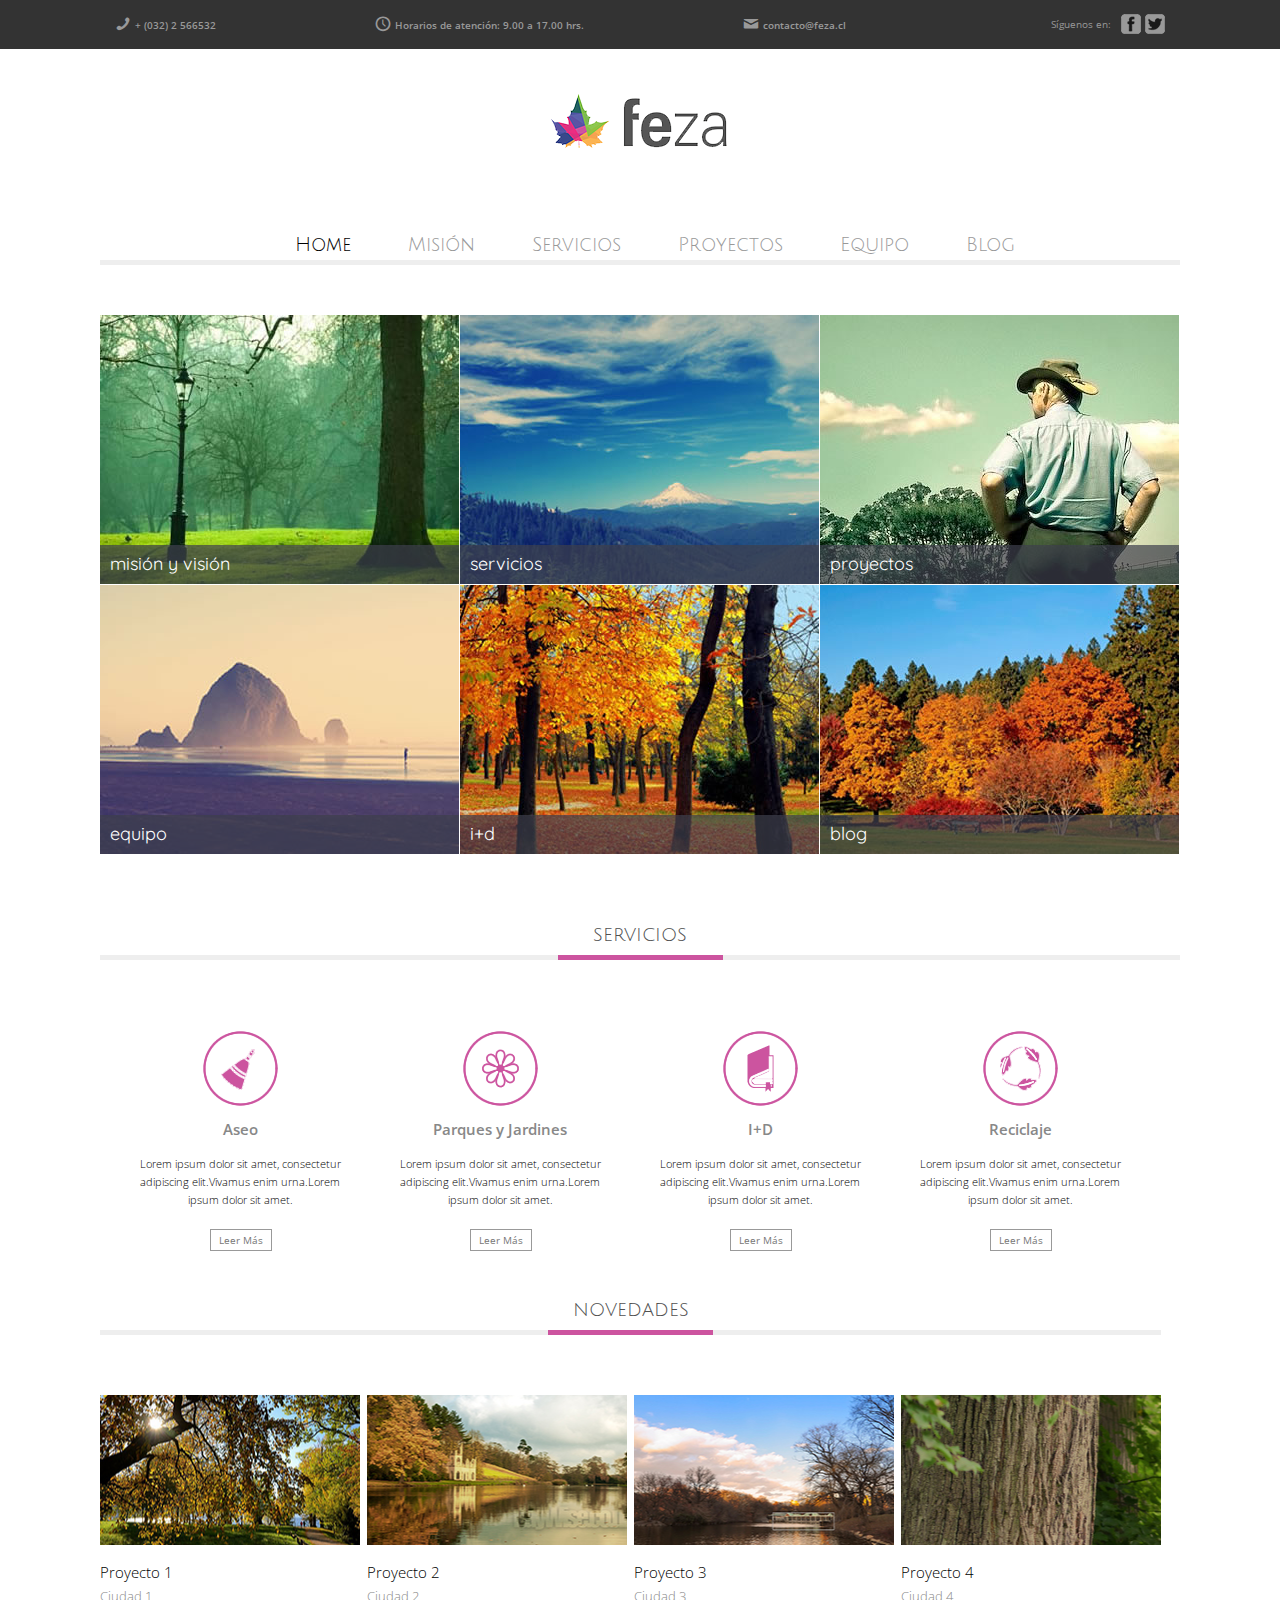
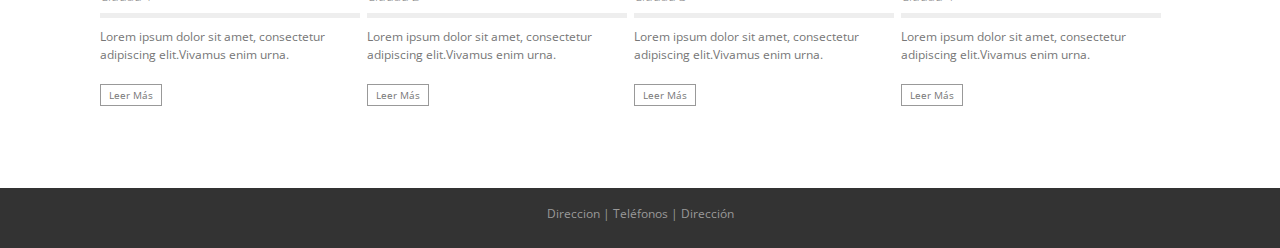
==== index.html @ a3a76e7d "sitio final feza" ====
<!DOCTYPE HTML>
<html lang="es">

	<head>
		<meta charset="UTF-8">
		<title>FEZA | Servicios de Limpieza</title>
		<meta name="description" content="Esta es una descripción del sitio">
		<Link rel="stylesheet" href="css/stylesheet.css">
        <link href='https://fonts.googleapis.com/css?family=Open+Sans:400,300italic,300,600,400italic,600italic,700,800,700italic,800italic' rel='stylesheet' type='text/css'>
        <link href='https://fonts.googleapis.com/css?family=Quicksand:400,300,700' rel='stylesheet' type='text/css'>
        <link href='https://fonts.googleapis.com/css?family=Julius+Sans+One' rel='stylesheet' type='text/css'>
        <link href='https://fonts.googleapis.com/css?family=Gudea:400,400italic,700' rel='stylesheet' type='text/css'>
		<script src="https://code.jquery.com/jquery-1.10.1.min.js"></script>
        

	</head>

<body>
        <header>
                <div id="menufijo">
                    <div id="cajamenufijo">
                        <ul class="inlineblock">
                            <li><div class="icon-phone2"></div> <p>+ (032) 2 566532</p></li>
                            <li><div class="icon-clock"></div><p>Horarios de atención: 9.00 a 17.00 hrs.</p></li>
                            <li><div class="icon-mail2"></div><a href="mailto:contact@feza.cl"><p>contacto@feza.cl</p></a></li>
                        </ul>    

                        <div id="social">
                            <span class="siguenos">Síguenos en:</span>
                            <a href="http://www.facebook.com"><img src="img/logofacebook.png" alt="Facebook"></a>
                            <a href="http://www.twitter.com"><img src="img/logotwitter.png" alt="Twitter"></a>
                        </div> 
                    </div>                 
                
                </div> <!--FIN MENU FIJO-->


        </header>

    <div id="contenedor" class="home_contenedor">

        <div class="logoheaderhome">
            <img src="img/logo.png" alt="FEZA">
    </div>

            <nav id="menuprincipal" class="menuprincipalhome">
                <ul>
                    <li class="paginaactual">Home</li>
                    <li><a href="mision.html">Misión</a></li>
                    <li><a href="servicios.html">Servicios</a></li>
                    <li><a href="proyectos.html">Proyectos</a></li>
                    <li><a href="equipo.html">Equipo</a></li>
                    <li><a href="http://fezachile.wordpress.com">Blog</a></li>
                    
                </ul>
            </nav>

<div class="lineagris">

</div>

                <div class="boxgrid captionfull  marginbottom ">
                    <img src="img/fotobox1.jpg" alt="FEZA">
                    <div class="cover boxcaption fondobox3">
                        <div id="boxcontenido">
                            <span class="textobox">misión y visión</span>
                            <img src="img/brujula.png" alt="FEZA">
                            <p>Ser un aporte real para el desarrollo de la comunidad, desde el punto de vista de entregar un servicio integral (...) </p>
                            <a href="mision.html">
                            <div id="cuadroleermas">Leer Más</div>
                            </a>
                        </div>
                   </div>      
                </div>

                <div class="boxgrid captionfull marginleft marginbottom">
                    <img src="img/fotobox2.jpg" alt="FEZA">
                    <div class="cover boxcaption fondobox3">
                        <div id="boxcontenido">
                            <span class="textobox">servicios</span>
                            <img src="img/pala.png" alt="FEZA">
                            <p>Feza ofrece variados servicios en diferentes áreas del aseo y mantención de áreas verdes en la quinta región. </p>
                            <a href="servicios.html">
                            <div id="cuadroleermas">Leer Más</div>
                            </a>
                        </div>
                   </div>      
                </div>

                <div div class="boxgrid captionfull marginleft marginbottom">
                    <img src="img/fotobox3.jpg" alt="FEZA">
                    <div class="cover boxcaption fondobox3">
                        <div id="boxcontenido">
                           <span class="textobox">proyectos</span>
                            <img src="img/flor.png" alt="FEZA">
                            <p>Conoce algunos de los proyectos de construcción, ornato y aseo de áreas verdes realizados por Feza. </p>
                            <a href="proyectos.html">
                            <div id="cuadroleermas">Leer Más</div></a>
                        </div>
                   </div>    
                </div>

                 <div div class="boxgrid captionfull  marginbottom">
                    <img src="img/fotobox4.jpg" alt="FEZA">
                    <div class="cover boxcaption fondobox3">
                        <div id="boxcontenido">
                            <span class="textobox">equipo</span>
                            <img src="img/equipo.png" alt="FEZA">
                            <p>Conoce el equipo de trabajo y profesionales que forman parte de Feza en la quinta región. </p>
                            <a href="equipo.html"><div id="cuadroleermas">Leer Más</div></a>
                        </div>
                   </div>    
                </div>

                 <div div class="boxgrid captionfull marginleft marginbottom">
                    <img src="img/fotobox5.jpg" alt="FEZA">
                    <div class="cover boxcaption fondobox3">
                        <div id="boxcontenido">
                            <span class="textobox">i+d</span>
                            <img src="img/lapiz.png" alt="FEZA">
                            <p>Lorem ipsum dolor sit amet, consectetur adipiscing elit. Vivamus enim urna, blandit non arcu et, sagittis varius risus. </p>
                            <a href="servicios.html">
                            <div id="cuadroleermas">Leer Más</div>
                            </a>
                        </div>
                   </div>    
                </div>

                 <div div class="boxgrid captionfull marginleft marginbottom">
                    <img src="img/fotobox6.jpg" alt="FEZA">
                    <div class="cover boxcaption fondobox3">
                        <div id="boxcontenido">
                            <span class="textobox">blog</span>
                            <img src="img/email.png" alt="FEZA">
                            <p>Lorem ipsum dolor sit amet, consectetur adipiscing elit. Vivamus enim urna, blandit non arcu et, sagittis varius risus. </p>
                            <a href="http://fezachile.wordpress.com">
                            <div id="cuadroleermas">Leer Más</div></a>
                        </div>
                   </div>    
                </div>
      


    <div id="contenido">

<section id="seccion_servicios">

            <div id="titulonovedades">
                <h2>Servicios</h2>
            </div>

<ul class="tiposdeservicio">

        <li class="tiposdeservicio">  
            <div id="caja_servicio" class="tipodeservicio_margin-left">
                <img src="img/iconoaseo.png" alt="FEZA">
                <h3>Aseo</h3>
                <p class="tiposdeservicio_p">Lorem ipsum dolor sit amet, consectetur adipiscing elit.Vivamus enim urna.Lorem ipsum dolor sit amet.</p>
                <a href="servicios.html"><span class="tiposdeservicio_leermas padding-left">Leer Más </span></a>
            </div>
        </li>

        <li class="tiposdeservicio">
            <div id="caja_servicio" class="tipodeservicio_margin-left">
                <img src="img/iconoparquesyjardines.png" alt="FEZA">
                <h3>Parques y Jardines</h3>
                <p class="tiposdeservicio_p">Lorem ipsum dolor sit amet, consectetur adipiscing elit.Vivamus enim urna.Lorem ipsum dolor sit amet.</p>
                <a href="servicios.html"><span class="tiposdeservicio_leermas padding-left">Leer Más </span></a>
            </div>
        </li>
          
        <li class="tiposdeservicio">    
            <div id="caja_servicio" class="tipodeservicio_margin-left">
                <img src="img/iconoi+d.png" alt="FEZA">
                <h3>I+D</h3>
                <p class="tiposdeservicio_p">Lorem ipsum dolor sit amet, consectetur adipiscing elit.Vivamus enim urna.Lorem ipsum dolor sit amet.</p>
                <a href="servicios.html"><span class="tiposdeservicio_leermas padding-left">Leer Más </span></a>
            </div>
        </li>

        <li class="tiposdeservicio">    
            <div id="caja_servicio" class="tipodeservicio_margin-left">
                <img src="img/iconoreciclaje.png" alt="FEZA">
                <h3>Reciclaje</h3>
                <p class="tiposdeservicio_p">Lorem ipsum dolor sit amet, consectetur adipiscing elit.Vivamus enim urna.Lorem ipsum dolor sit amet.</p>
                <a href="servicios.html"><span class="tiposdeservicio_leermas padding-left">Leer Más </span></a>
            </div>
        </li>

<section id="seccion_novedades">
            <div id="titulonovedades">
                <h2>Novedades</h2>
            </div>

        <section id="cajasnovedades">

            <article id="caja_novedades_proyecto">
                <div id="caja_novedades_img" class="img_proyecto1">
                </div>
                <h3>Proyecto 1</h3>
                <h4>Ciudad 1</h4>
                <p>Lorem ipsum dolor sit amet, consectetur adipiscing elit.Vivamus enim urna. </p>
                <a href="proyecto1.html"><span class="leermas">Leer Más </span></a>
            </article>

            <article id="caja_novedades_proyecto" class="marginleft_novedades">
                <div id="caja_novedades_img" class="img_proyecto2">
                </div>
                <h3>Proyecto 2</h3>
                <h4>Ciudad 2</h4>
                <p>Lorem ipsum dolor sit amet, consectetur adipiscing elit.Vivamus enim urna.</p>
                <a href="proyecto1.html"><span class="leermas">Leer Más </span></a>
            </article>

            <article id="caja_novedades_proyecto" class="marginleft_novedades"> <!--div entry o article??-->
                <div id="caja_novedades_img" class="img_proyecto3">
                </div>
                <h3>Proyecto 3</h3>
                <h4>Ciudad 3</h4>
                <p>Lorem ipsum dolor sit amet, consectetur adipiscing elit.Vivamus enim urna. </p>
                <a href="proyecto1.html.html"><span class="leermas">Leer Más </span></a>
            </article>

            <article id="caja_novedades_proyecto" class="marginleft_novedades">
                <div id="caja_novedades_img" class="img_proyecto4">
                </div>
            <h3>Proyecto 4</h3>
            <h4>Ciudad 4</h4>
            <p>Lorem ipsum dolor sit amet, consectetur adipiscing elit.Vivamus enim urna. </p>
            <a href="proyecto1.html"><span class="leermas">Leer Más </span></a>
            </article>


 </section>


    </section>


    </section> <!--fin proyectos recientes-->


    </div><!--fin contenido-->
</div> <!--fin contenedor-->
      <footer>
     


        <div id="datosfooter">
            <div>
            Direccion  |  Teléfonos   |   Dirección
            </div>
            
        </div>

    </footer>


<script src="js/javascript.js"></script>
</body> 
</html>
---- css/stylesheet.css ----
/* http://meyerweb.com/eric/tools/css/reset/ 
   v2.0 | 20110126
   License: none (public domain)
*/



/* I C O M O O N S */

@font-face {
	font-family: 'icomoon';
	src:url('fonts/fonts/icomoon.eot?-li91wa');
	src:url('fonts/fonts/icomoon.eot?#iefix-li91wa') format('embedded-opentype'),
		url('fonts/fonts/icomoon.ttf?-li91wa') format('truetype'),
		url('fonts/fonts/icomoon.woff?-li91wa') format('woff'),
		url('fonts/fonts/icomoon.svg?-li91wa#icomoon') format('svg');
	font-weight: normal;
	font-style: normal;
}

[class*="icon-"] {
	font-family: 'icomoon';
	speak: none;
	font-style: normal;
	font-weight: normal;
	font-variant: normal;
	text-transform: none;
	line-height: 1;
	display: inline-block;
	padding-right: 5px;
	position: absolute;
	padding-top: 1px;

	/* Better Font Rendering =========== */
	-webkit-font-smoothing: antialiased;
	-moz-osx-font-smoothing: grayscale;
}

.icon-mail2:before {
	content: "\e603";
	margin-top: 10px
}
.icon-phone2:before {
	content: "\e604";
}
.icon-clock:before {
	content: "\e605";
}

/*  fin     I C O M O O N S */

/*RESET*/

html, body, div, span, applet, object, iframe,
h1, h2, h3, h4, h5, h6, p, blockquote, pre,
a, abbr, acronym, address, big, cite, code,
del, dfn, em, img, ins, kbd, q, s, samp,
small, strike, strong, sub, sup, tt, var,
b, u, i, center,
dl, dt, dd, ol, ul, li,
fieldset, form, label, legend,
table, caption, tbody, tfoot, thead, tr, th, td,
article, aside, canvas, details, embed, 
figure, figcaption, footer, header, hgroup, 
menu, nav, output, ruby, section, summary,
time, mark, audio, video {
	margin: 0;
	padding: 0;
	border: 0;
	font-size: 100%;
	font: inherit;
	vertical-align: baseline;
}
/* HTML5 display-role reset for older browsers */
article, aside, details, figcaption, figure, 
footer, header, hgroup, menu, nav, section {
	display: block;
}
body {
	line-height: 1;
	font-family: "open sans"
}

a{
	text-decoration: none
}

ol, ul {
	list-style: none;
}
blockquote, q {
	quotes: none;
}
blockquote:before, blockquote:after,
q:before, q:after {
	content: '';
	content: none;
}
table {
	border-collapse: collapse;
	border-spacing: 0;
}

p{
	font-size: 11px;
	line-height: 18px;
	font-family: "Open Sans";
	font-weight: lighter;
	text-align: left;
	padding-left:10px;
	padding-right: 10px

}

h2{
	font-size: 20px;
	font-family: "Julius Sans One";
	margin-bottom: 25px;
	text-transform: lowercase;
	text-align: center;
	color: #515151
}

.tipodeservicio_margin-left{
	margin-left: 20px
}

.tiposdeservicio_p{
	padding:10px;
		text-align: center
}

.titulocaption{
	color: white;
	padding-top:15px;
	display: block;

}

.leermas{
	font-size: 11px;
	font-family:"open Sans";
	text-align: right;
	padding-top: 20px;
	display: block;
	padding-right: 10px;
	padding-bottom: 10px;
	font-weight: 400;
	color: white;
}

.tiposdeservicio_leermas{
	    border: 1px solid #999999;
    color: #777777;
    float: left;
    font-size: 10px;

    margin-left: 90px;
    margin-top: 10px;
    padding: 5px;
    text-align: center;
    width: 50px;
}

.tiposdeservicio h3{
font-size: 15px;
	font-family: "Open Sans";
	padding: 15px 0 8px 0;
	font-weight: 600;
	color: #888888

}
/*fin RESET*/


/*HEADER*/

#menufijo{

	background-color:#333333;
	color: #999999;
	position: fixed;
	width: 100%;
	z-index: 2
}

.inlineblock{
	display: inline-block;

}

#menufijo li{
	display: inline-block;
	margin-right:145px;
	margin-top: 10px;
position: relative;
	padding-bottom: 10px
}

#menufijo li p{
	font-size: 10px;
	font-family: "open sans";
	font-weight: 600;
	display: inline-block;
	padding-left: 20px;
}

#menufijo li a{
	color:#999999;}


#cajamenufijo{
	width: 1050px;
	margin: 5px auto 5px;

}


.siguenos{
margin-top: 5px;
float: left;
font-size: 10px;
padding-right: 10px
}

#social{
float:right;
position: relative;
margin-top: 9px;
}

#social img{
opacity: .5
}


#social img:hover{
	opacity:.7
}

#menuprincipal{
font-family: "Julius Sans One";


 }

.lineagris{
	background-color: #EEEEEE;
	height: 5px;
	margin-top: -5px;
	margin-bottom: 50px;
}

.lineagris_menuinterior{
	width: 650px;
	float:right;

}

/* fin HEADER*/








/*MENU PRINCIPAL*/

#menuprincipal li{
display:inline-block;
margin-left: 30px;
padding:10px;
}

#menuprincipal li a:hover{
	border-bottom: 5px solid #CC549F;
	padding-bottom: 5px;
	color: black;

}

#menuprincipal a{
color: #999999
}



.menuprincipalhome{
text-align:center;
font-size: 19px
}

.paginainterior_menu{
padding-bottom: 90px;
padding-top: 80px

}

.paginaactual{
		color: black !important;

}


/*fin menu principal */


#contenedor{

padding-top:35px;

display: relative;
margin-left: auto;
margin-right:auto;
}

.paginainterior_contenedor{
	width: 1080px
}

.home_contenedor{
	width: 1080px;
}

/* L O G O S */

.logoheaderhome{
	text-align: center;
	padding-top: 50px;
	padding-bottom: 60px
}

#logoheader{
margin-top: 10px;
margin-bottom: 50px
}

.logointerior{
display: block;
float: left;
position: absolute;
margin-top: -10px;
margin-left: -5px
}

.logohome{
	width: 155px;
	margin-top: -50px;
	position: absolute;
	margin-left: 120px
}

.menuinterior{
	padding-left: 400px;
	font-size: 15px
}

.sloganhome{
	font-family: "open sans";
	color: #57A03F;
	font-size: 30px;
	margin-bottom: 15px;
	display: block
}

.sloganservicios{
	font-family: "open sans";
	color: #57A03F;
	font-size: 15px;
	margin-bottom: 15px;
	display: block
}


#textoheader{
	display: inline-block;
	margin-right: 276px;
	width: 440px;
}

.textoheaderhome{
	float: right;
	margin-top: 10px
}

.textoheaderservicios{
	margin-left: 60px
}

#textoheader h2{
	text-align: left;
	padding-top: 10px;
	padding-bottom: 10px
}

#textoheader p{
	padding-left: 0
}

/*fin  L O G O S */



/* B  O  X */

/* box home */

#cuadroleermas{
	border: 1px solid rgba(255, 255, 255, .5);
    -webkit-background-clip: padding-box; /* for Safari */
    background-clip: padding-box; /* for IE9+, Firefox 4+, Opera, Chrome */;
	width: 72px;
	color: white;
	float: right;
	font-family: "open sans";
	font-size: 11px;
	text-align: center;
	padding: 5px;
}

#cuadroleermas a:hover{
	font-weight: 600;
	background-color: black

}

.textobox{
	font-size: 18px;
	font-family: "quicksand";
	padding-bottom: 15px;
	text-align: left;
	display: block;
	text-transform: lowercase;
	color: white;

}

.marginleft_novedades{
	margin-left: 7px
}


.marginleft{
	margin-left: 1px
}

.marginbottom{
	margin-bottom:1px
}

#boxhome{
	width:359px;
	height: 269px;
	float:left;
	overflow: hidden
}

#boxcontenido{
padding: 10px
}


#boxcontenido p{
font-weight: normal;
padding-left: 60px;
padding-right: 60px;
text-align: center;
padding-bottom: 60px
}

#cajaproyectos{
	width: 1000px;
	margin:0 auto;
height: 260px
}

#boxhome a{
	height: 269px;
	display: block;
}

#boxhome img{
	position: absolute;
}

#boxhome img:hover{
	opacity: .4;
	transition: opacity .25s ease-in-out; -moz-transition: opacity .25s ease-in-out; -webkit-transition: opacity .25s ease-in-out;
}

.backgroundbox1{
background-image:url("../img/fondobox6.jpg");
}

.backgroundbox2 a{
background-image:url("../img/fondobox2.jpg");
opacity: .9
}

.backgroundbox2 a:hover{
opacity: 1;
transition: opacity .25s ease-in-out; -moz-transition: opacity .25s ease-in-out; -webkit-transition: opacity .25s ease-in-out;
}


.backgroundbox3{
background-image:url("../img/fondobox3.jpg");
}

.backgroundbox4 a{
background-image:url("../img/fondobox4.jpg");
opacity:.9;
}

.backgroundbox4 a:hover{
	opacity:1;
	transition: opacity .25s ease-in-out; -moz-transition: opacity .25s ease-in-out; -webkit-transition: opacity .25s ease-in-out;
}


.backgroundbox5{
background-image:url("../img/fondobox5.jpg");
}


.backgroundbox6 a{
background-image:url("../img/fondobox6.jpg");
opacity: .9

}

.backgroundbox6 a:hover{
	opacity:1;
	transition: opacity .25s ease-in-out; -moz-transition: opacity .25s ease-in-out; -webkit-transition: opacity .25s ease-in-out;
}


.paddingbottom{
	padding-bottom: 30px !important
}

/* box servicios */

#boxservicios{
	width:360px;
	height: 270px;
	float:right;
	clear: both;
	overflow: hidden;
	margin-right: 60px
}

#boxservicios a{
	height: 270px;
	display: block
}

#boxservicios p{
	padding-left: 50px;
	padding-right: 50px;
	display: block;
	color: white;
}

#boxservicios img{
	position: absolute;
}

#boxservicios img:hover{
	opacity: .1;
	transition: opacity .25s ease-in-out; -moz-transition: opacity .25s ease-in-out; -webkit-transition: opacity .25s ease-in-out;
}




/* FIN  B  O  X 




/* T  E  X  T  O  S */

.paginainterior_p{

padding-left: 0px;
padding-bottom: 40px;
}

.paginainterior_p_iconos{
	padding-left: 45px;
}

.paginainterior_h2{
text-align:left;
font-size:20px;}

.paginainterior_cajatexto{
	width: 600px;
	padding-bottom: 50px
}

#paginainterior_cajaimagenes{
    width:400px;
    height:100%;
	float:right;
	clear: both;
	overflow: hidden;
}

.paginainteriorservicios_cajatexto{
	width: 1080px
}
/* fin T  E  X  T  O  S */


#cajasnovedades{

margin: 0 auto 0 auto;

position: relative;

}


#titulonovedades{
	margin-bottom: 60px;
	padding-top: 20px;
	border-bottom: 5px solid #EEEEEE;
	height: 30px
}

#titulonovedades h2{
	border-bottom: 5px solid #CC549F;
	width: 165px;
	margin-left: auto;
	margin-right: auto;
	padding-bottom: 10px
}

/* Contenido */




#seccion_novedades .leermas{
	margin-right: 10px;
	margin-top: 10px;
	color: #777777;
	border:1px solid #999999;
	width: 50px;
	float: left;
	padding: 5px;
	font-size: 10px;
	text-align: center
}

#seccion_novedades{
	clear: both;
	padding-top: 0px;
	margin:0px auto;
}

#seccion_servicios{
	clear: both;
	padding-top: 50px;
	margin:0px auto;
}

#caja_novedades_proyecto{
	width: 260px;

display: inline-block;
	overflow: hidden;
}

#caja_novedades_proyecto p{
	padding: 10px 0 10px 0;
	font-size: 12px;
	color: #777777;
	font-weight: 400
}

.paginainterior_h3{
	margin-bottom: 20px;
	font-weight: lighter;
	display: inline-block;
}

.h3_iconos{
	display: inline-block;
    font-weight: lighter;
    margin-bottom: 20px;
    margin-left: 10px;
    margin-top: 9px;
    position: absolute;

}

#caja_novedades_proyecto h3{
	font-size: 15px;
	font-family: "Open Sans";
	padding: 20px 0 10px 0;
	font-weight: 300;
	color: black
	}

 .columnaestrecha{
 	width: 700px
 }

.bold{
	font-weight: 600 ;
	color: #CC549F
}
#trabajosrealizados{
	margin-bottom: 50px;
	margin-left: 45px
}

#trabajosrealizados h3{
font-size: 15px;
	font-family: "Open Sans";
	padding: 0px 0 15px 0;
	font-weight: 400;
	color: #999999
	}


 #caja_novedades_proyecto h4{
	font-size: 13px;
	font-family: "Open Sans";
	padding: 0 0 10px 0px;
	font-weight: lighter;
	color: #888888;
	border-bottom: 5px solid #eeeeee;
	}

 #trabajosrealizados h4{
	font-size: 13px;
	font-family: "Open Sans";
	padding: 0 0 10px 0px;
	font-weight: lighter;
	color: #CC549F
	}

 #trabajosrealizados h4 a:hover{
 	border-bottom: 1px solid black

}


#caja_novedades_img{
	overflow: hidden;
width: 260px;
height: 150px;
background-position: center;

}

.tiposdeservicio{
	display: inline-block;
	font-size: 0;

}

#caja_servicio{
	width: 240px;
padding-top: 10px;
	height: 250px;
	display: inline-block;
	text-align: center
}

.img_proyecto1{
background-image:url("../img/proyecto1.jpg");

}

.img_proyecto2{
background-image:url("../img/proyecto2.jpg");

}

.img_proyecto3{
background-image:url("../img/proyecto3.jpg");

}

.img_proyecto4{
background-image:url("../img/proyecto4.jpg");

}

/* Fin_Contenido */




/* Footer */

footer{
	width: 100%;
	clear: both;
	height: 60px;
	background-color: #333333;
	margin-top: 80px;
	display: inline-block;
color: #999999;}


#menufooter{
float: right;
margin-top: -6px;
padding-right: 70px
}




#socialfooter{
clear: both;
display: block;
float: right;
margin-top: -15px;
padding-right: 10px
}

#socialfooter img{
opacity: .5
}


#socialfooter img:hover{
	opacity:.7
}

#menufooter li{
display: inline-block;
margin: 5px;
height: 10px;
margin-top: 10px;
font-family: "Open Sans";
font-size: 11px;
height: 15px;
font-weight: 600
}



#menufooter li a{
	color: #777777
}
#menufooter li a:hover{
	color: #999999
}

#datosfooter{

    clear: both;
    font-size: 10px;
    padding-bottom: 20px;
    padding-top: 20px;
    text-align: center;
    font-size: 12px
}



/* fin Footer */






/*cajas plugin*/
*{ padding:0px; margin:0px; }
			
			
			
			.boxgrid{ 
				width: 359px; 
				height: 269px; 
		 
				float:left; 
				background:#161613; 
				 
				overflow: hidden; 
				position: relative; 
			}
				.boxgrid img{ 
					
					top: 0; 
					left: 0; 
					border: 0; 
				}
		
				.boxgrid p{
				padding-top: 0px;
				padding-bottom: 30px;
				padding-left: 0;
				padding-right: 0;
				display: block;
				color: white;
			}

.fondobox1{
					background-image: url("../img/fondo1.png");	
					

}

.fondobox2{
					background-image: url("../img/fondo2.png");
}

.fondobox3{
					background-image: url("../img/fondo3.png");
}

.fondobox4{
					background-image: url("../img/fondo4.png");
}

.fondobox5{
					background-image: url("../img/fondo5.png");
}

.fondobox6{
					background-image: url("../img/fondo6.png"); 


				}
			.boxcaption{ 
				float: left; 

				position: absolute; 
				height: 400px; 
				width: 100%; 

 			}
 				.captionfull .boxcaption {
 					top: 230px;
 					left: 0;
 				}
 				.caption .boxcaption {
 					top: 230px;
 					left: 0;
 				}




   /* Prevents slides from flashing */

.icon-sliderder{
	font-size: 25px;
	font-weight:600;
	font-family: "Julius Sans One";
	margin-left: 25px;
	z-index: 1;
	height: 20px;
	width: 20px;
	color: #868686 

}

.margintop{
	margin-top: 40px
}

.floatleft{
	float: left;
}

.icon-sliderizq{

	font-size: 25px;
	font-weight:600;
	font-family: "Julius Sans One";
	margin-left: 10px;
	color: #868686;
	z-index: 1;

}




#slides {
      display: none;

    }

    #slides .slidesjs-navigation {
      margin-top:3px;
    }

    #slides .slidesjs-previous {
      margin-right: 5px;
      float: left;
    }

    #slides .slidesjs-next {
      margin-right: 5px;
      float: left;
    }

    .slidesjs-pagination {
      margin: 10px 10px 0;
      float: right;
      list-style: none;
    }

    .slidesjs-pagination li {
      float: left;
      margin: 0 1px;
    }

    .slidesjs-pagination li a {
      display: block;
      width: 13px;
      height: 0;
      padding-top: 13px;
      background-image: url("../img/pagination.png");
      background-position: 0 0;
      float: left;
      overflow: hidden;
    }

    .slidesjs-pagination li a.active,
    .slidesjs-pagination li a:hover.active {
      background-position: 0 -13px
    }

    .slidesjs-pagination li a:hover {
      background-position: 0 -26px
    }

    #slides a:link,
    #slides a:visited {
      color: #333
    }

    #slides a:hover,
    #slides a:active {
      color: #9e2020
    }

    .navbar {
      overflow: hidden
    }
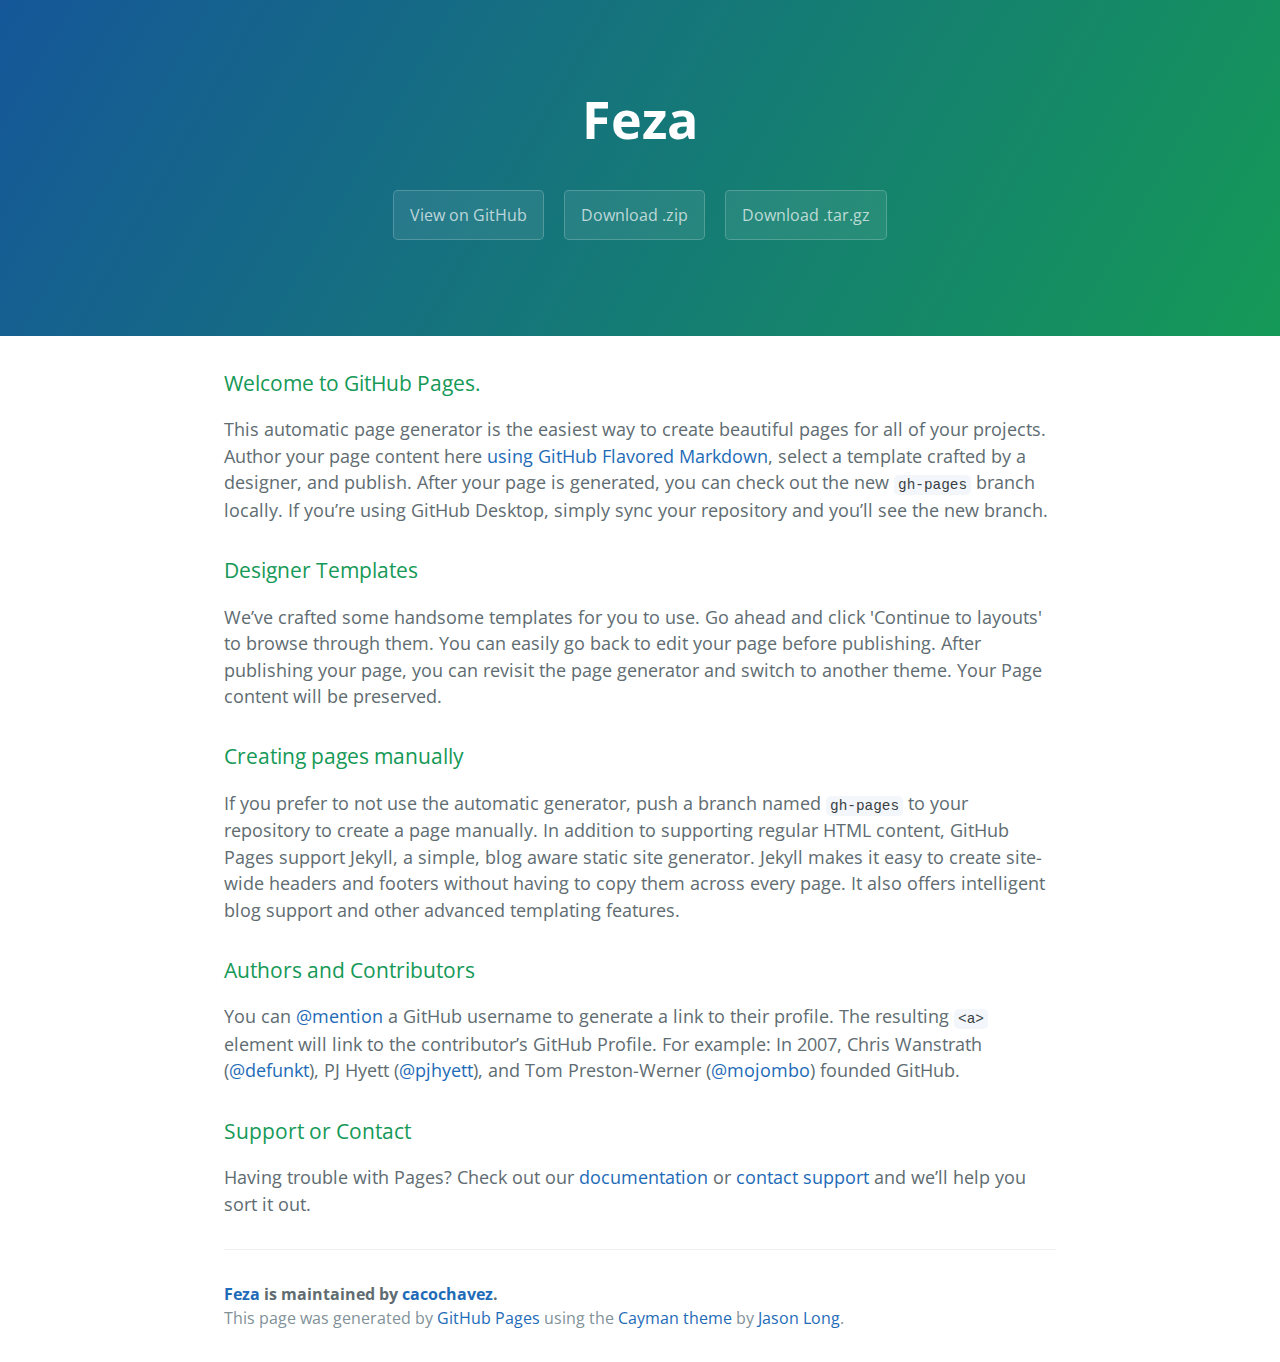
==== commit 247d116b: "Create gh-pages branch via GitHub" ====
--- a/index.html
+++ b/index.html
@@ -1,262 +1,57 @@
-<!DOCTYPE HTML>
-<html lang="es">
-
-	<head>
-		<meta charset="UTF-8">
-		<title>FEZA | Servicios de Limpieza</title>
-		<meta name="description" content="Esta es una descripción del sitio">
-		<Link rel="stylesheet" href="css/stylesheet.css">
-        <link href='https://fonts.googleapis.com/css?family=Open+Sans:400,300italic,300,600,400italic,600italic,700,800,700italic,800italic' rel='stylesheet' type='text/css'>
-        <link href='https://fonts.googleapis.com/css?family=Quicksand:400,300,700' rel='stylesheet' type='text/css'>
-        <link href='https://fonts.googleapis.com/css?family=Julius+Sans+One' rel='stylesheet' type='text/css'>
-        <link href='https://fonts.googleapis.com/css?family=Gudea:400,400italic,700' rel='stylesheet' type='text/css'>
-		<script src="https://code.jquery.com/jquery-1.10.1.min.js"></script>
-        
-
-	</head>
-
-<body>
-        <header>
-                <div id="menufijo">
-                    <div id="cajamenufijo">
-                        <ul class="inlineblock">
-                            <li><div class="icon-phone2"></div> <p>+ (032) 2 566532</p></li>
-                            <li><div class="icon-clock"></div><p>Horarios de atención: 9.00 a 17.00 hrs.</p></li>
-                            <li><div class="icon-mail2"></div><a href="mailto:contact@feza.cl"><p>contacto@feza.cl</p></a></li>
-                        </ul>    
-
-                        <div id="social">
-                            <span class="siguenos">Síguenos en:</span>
-                            <a href="http://www.facebook.com"><img src="img/logofacebook.png" alt="Facebook"></a>
-                            <a href="http://www.twitter.com"><img src="img/logotwitter.png" alt="Twitter"></a>
-                        </div> 
-                    </div>                 
-                
-                </div> <!--FIN MENU FIJO-->
-
-
-        </header>
-
-    <div id="contenedor" class="home_contenedor">
-
-        <div class="logoheaderhome">
-            <img src="img/logo.png" alt="FEZA">
-    </div>
-
-            <nav id="menuprincipal" class="menuprincipalhome">
-                <ul>
-                    <li class="paginaactual">Home</li>
-                    <li><a href="mision.html">Misión</a></li>
-                    <li><a href="servicios.html">Servicios</a></li>
-                    <li><a href="proyectos.html">Proyectos</a></li>
-                    <li><a href="equipo.html">Equipo</a></li>
-                    <li><a href="http://fezachile.wordpress.com">Blog</a></li>
-                    
-                </ul>
-            </nav>
-
-<div class="lineagris">
-
-</div>
-
-                <div class="boxgrid captionfull  marginbottom ">
-                    <img src="img/fotobox1.jpg" alt="FEZA">
-                    <div class="cover boxcaption fondobox3">
-                        <div id="boxcontenido">
-                            <span class="textobox">misión y visión</span>
-                            <img src="img/brujula.png" alt="FEZA">
-                            <p>Ser un aporte real para el desarrollo de la comunidad, desde el punto de vista de entregar un servicio integral (...) </p>
-                            <a href="mision.html">
-                            <div id="cuadroleermas">Leer Más</div>
-                            </a>
-                        </div>
-                   </div>      
-                </div>
-
-                <div class="boxgrid captionfull marginleft marginbottom">
-                    <img src="img/fotobox2.jpg" alt="FEZA">
-                    <div class="cover boxcaption fondobox3">
-                        <div id="boxcontenido">
-                            <span class="textobox">servicios</span>
-                            <img src="img/pala.png" alt="FEZA">
-                            <p>Feza ofrece variados servicios en diferentes áreas del aseo y mantención de áreas verdes en la quinta región. </p>
-                            <a href="servicios.html">
-                            <div id="cuadroleermas">Leer Más</div>
-                            </a>
-                        </div>
-                   </div>      
-                </div>
-
-                <div div class="boxgrid captionfull marginleft marginbottom">
-                    <img src="img/fotobox3.jpg" alt="FEZA">
-                    <div class="cover boxcaption fondobox3">
-                        <div id="boxcontenido">
-                           <span class="textobox">proyectos</span>
-                            <img src="img/flor.png" alt="FEZA">
-                            <p>Conoce algunos de los proyectos de construcción, ornato y aseo de áreas verdes realizados por Feza. </p>
-                            <a href="proyectos.html">
-                            <div id="cuadroleermas">Leer Más</div></a>
-                        </div>
-                   </div>    
-                </div>
-
-                 <div div class="boxgrid captionfull  marginbottom">
-                    <img src="img/fotobox4.jpg" alt="FEZA">
-                    <div class="cover boxcaption fondobox3">
-                        <div id="boxcontenido">
-                            <span class="textobox">equipo</span>
-                            <img src="img/equipo.png" alt="FEZA">
-                            <p>Conoce el equipo de trabajo y profesionales que forman parte de Feza en la quinta región. </p>
-                            <a href="equipo.html"><div id="cuadroleermas">Leer Más</div></a>
-                        </div>
-                   </div>    
-                </div>
-
-                 <div div class="boxgrid captionfull marginleft marginbottom">
-                    <img src="img/fotobox5.jpg" alt="FEZA">
-                    <div class="cover boxcaption fondobox3">
-                        <div id="boxcontenido">
-                            <span class="textobox">i+d</span>
-                            <img src="img/lapiz.png" alt="FEZA">
-                            <p>Lorem ipsum dolor sit amet, consectetur adipiscing elit. Vivamus enim urna, blandit non arcu et, sagittis varius risus. </p>
-                            <a href="servicios.html">
-                            <div id="cuadroleermas">Leer Más</div>
-                            </a>
-                        </div>
-                   </div>    
-                </div>
-
-                 <div div class="boxgrid captionfull marginleft marginbottom">
-                    <img src="img/fotobox6.jpg" alt="FEZA">
-                    <div class="cover boxcaption fondobox3">
-                        <div id="boxcontenido">
-                            <span class="textobox">blog</span>
-                            <img src="img/email.png" alt="FEZA">
-                            <p>Lorem ipsum dolor sit amet, consectetur adipiscing elit. Vivamus enim urna, blandit non arcu et, sagittis varius risus. </p>
-                            <a href="http://fezachile.wordpress.com">
-                            <div id="cuadroleermas">Leer Más</div></a>
-                        </div>
-                   </div>    
-                </div>
-      
-
-
-    <div id="contenido">
-
-<section id="seccion_servicios">
-
-            <div id="titulonovedades">
-                <h2>Servicios</h2>
-            </div>
-
-<ul class="tiposdeservicio">
-
-        <li class="tiposdeservicio">  
-            <div id="caja_servicio" class="tipodeservicio_margin-left">
-                <img src="img/iconoaseo.png" alt="FEZA">
-                <h3>Aseo</h3>
-                <p class="tiposdeservicio_p">Lorem ipsum dolor sit amet, consectetur adipiscing elit.Vivamus enim urna.Lorem ipsum dolor sit amet.</p>
-                <a href="servicios.html"><span class="tiposdeservicio_leermas padding-left">Leer Más </span></a>
-            </div>
-        </li>
-
-        <li class="tiposdeservicio">
-            <div id="caja_servicio" class="tipodeservicio_margin-left">
-                <img src="img/iconoparquesyjardines.png" alt="FEZA">
-                <h3>Parques y Jardines</h3>
-                <p class="tiposdeservicio_p">Lorem ipsum dolor sit amet, consectetur adipiscing elit.Vivamus enim urna.Lorem ipsum dolor sit amet.</p>
-                <a href="servicios.html"><span class="tiposdeservicio_leermas padding-left">Leer Más </span></a>
-            </div>
-        </li>
-          
-        <li class="tiposdeservicio">    
-            <div id="caja_servicio" class="tipodeservicio_margin-left">
-                <img src="img/iconoi+d.png" alt="FEZA">
-                <h3>I+D</h3>
-                <p class="tiposdeservicio_p">Lorem ipsum dolor sit amet, consectetur adipiscing elit.Vivamus enim urna.Lorem ipsum dolor sit amet.</p>
-                <a href="servicios.html"><span class="tiposdeservicio_leermas padding-left">Leer Más </span></a>
-            </div>
-        </li>
-
-        <li class="tiposdeservicio">    
-            <div id="caja_servicio" class="tipodeservicio_margin-left">
-                <img src="img/iconoreciclaje.png" alt="FEZA">
-                <h3>Reciclaje</h3>
-                <p class="tiposdeservicio_p">Lorem ipsum dolor sit amet, consectetur adipiscing elit.Vivamus enim urna.Lorem ipsum dolor sit amet.</p>
-                <a href="servicios.html"><span class="tiposdeservicio_leermas padding-left">Leer Más </span></a>
-            </div>
-        </li>
-
-<section id="seccion_novedades">
-            <div id="titulonovedades">
-                <h2>Novedades</h2>
-            </div>
-
-        <section id="cajasnovedades">
-
-            <article id="caja_novedades_proyecto">
-                <div id="caja_novedades_img" class="img_proyecto1">
-                </div>
-                <h3>Proyecto 1</h3>
-                <h4>Ciudad 1</h4>
-                <p>Lorem ipsum dolor sit amet, consectetur adipiscing elit.Vivamus enim urna. </p>
-                <a href="proyecto1.html"><span class="leermas">Leer Más </span></a>
-            </article>
-
-            <article id="caja_novedades_proyecto" class="marginleft_novedades">
-                <div id="caja_novedades_img" class="img_proyecto2">
-                </div>
-                <h3>Proyecto 2</h3>
-                <h4>Ciudad 2</h4>
-                <p>Lorem ipsum dolor sit amet, consectetur adipiscing elit.Vivamus enim urna.</p>
-                <a href="proyecto1.html"><span class="leermas">Leer Más </span></a>
-            </article>
-
-            <article id="caja_novedades_proyecto" class="marginleft_novedades"> <!--div entry o article??-->
-                <div id="caja_novedades_img" class="img_proyecto3">
-                </div>
-                <h3>Proyecto 3</h3>
-                <h4>Ciudad 3</h4>
-                <p>Lorem ipsum dolor sit amet, consectetur adipiscing elit.Vivamus enim urna. </p>
-                <a href="proyecto1.html.html"><span class="leermas">Leer Más </span></a>
-            </article>
-
-            <article id="caja_novedades_proyecto" class="marginleft_novedades">
-                <div id="caja_novedades_img" class="img_proyecto4">
-                </div>
-            <h3>Proyecto 4</h3>
-            <h4>Ciudad 4</h4>
-            <p>Lorem ipsum dolor sit amet, consectetur adipiscing elit.Vivamus enim urna. </p>
-            <a href="proyecto1.html"><span class="leermas">Leer Más </span></a>
-            </article>
-
-
- </section>
-
-
-    </section>
-
-
-    </section> <!--fin proyectos recientes-->
-
-
-    </div><!--fin contenido-->
-</div> <!--fin contenedor-->
-      <footer>
-     
-
-
-        <div id="datosfooter">
-            <div>
-            Direccion  |  Teléfonos   |   Dirección
-            </div>
-            
-        </div>
-
-    </footer>
-
-
-<script src="js/javascript.js"></script>
-</body> 
-</html>
-    
+<!DOCTYPE html>
+<html lang="en-us">
+  <head>
+    <meta charset="UTF-8">
+    <title>Feza by cacochavez</title>
+    <meta name="viewport" content="width=device-width, initial-scale=1">
+    <link rel="stylesheet" type="text/css" href="stylesheets/normalize.css" media="screen">
+    <link href='https://fonts.googleapis.com/css?family=Open+Sans:400,700' rel='stylesheet' type='text/css'>
+    <link rel="stylesheet" type="text/css" href="stylesheets/stylesheet.css" media="screen">
+    <link rel="stylesheet" type="text/css" href="stylesheets/github-light.css" media="screen">
+  </head>
+  <body>
+    <section class="page-header">
+      <h1 class="project-name">Feza</h1>
+      <h2 class="project-tagline"></h2>
+      <a href="https://github.com/cacochavez/feza" class="btn">View on GitHub</a>
+      <a href="https://github.com/cacochavez/feza/zipball/master" class="btn">Download .zip</a>
+      <a href="https://github.com/cacochavez/feza/tarball/master" class="btn">Download .tar.gz</a>
+    </section>
+
+    <section class="main-content">
+      <h3>
+<a id="welcome-to-github-pages" class="anchor" href="#welcome-to-github-pages" aria-hidden="true"><span aria-hidden="true" class="octicon octicon-link"></span></a>Welcome to GitHub Pages.</h3>
+
+<p>This automatic page generator is the easiest way to create beautiful pages for all of your projects. Author your page content here <a href="https://guides.github.com/features/mastering-markdown/">using GitHub Flavored Markdown</a>, select a template crafted by a designer, and publish. After your page is generated, you can check out the new <code>gh-pages</code> branch locally. If you’re using GitHub Desktop, simply sync your repository and you’ll see the new branch.</p>
+
+<h3>
+<a id="designer-templates" class="anchor" href="#designer-templates" aria-hidden="true"><span aria-hidden="true" class="octicon octicon-link"></span></a>Designer Templates</h3>
+
+<p>We’ve crafted some handsome templates for you to use. Go ahead and click 'Continue to layouts' to browse through them. You can easily go back to edit your page before publishing. After publishing your page, you can revisit the page generator and switch to another theme. Your Page content will be preserved.</p>
+
+<h3>
+<a id="creating-pages-manually" class="anchor" href="#creating-pages-manually" aria-hidden="true"><span aria-hidden="true" class="octicon octicon-link"></span></a>Creating pages manually</h3>
+
+<p>If you prefer to not use the automatic generator, push a branch named <code>gh-pages</code> to your repository to create a page manually. In addition to supporting regular HTML content, GitHub Pages support Jekyll, a simple, blog aware static site generator. Jekyll makes it easy to create site-wide headers and footers without having to copy them across every page. It also offers intelligent blog support and other advanced templating features.</p>
+
+<h3>
+<a id="authors-and-contributors" class="anchor" href="#authors-and-contributors" aria-hidden="true"><span aria-hidden="true" class="octicon octicon-link"></span></a>Authors and Contributors</h3>
+
+<p>You can <a href="https://help.github.com/articles/basic-writing-and-formatting-syntax/#mentioning-users-and-teams" class="user-mention">@mention</a> a GitHub username to generate a link to their profile. The resulting <code>&lt;a&gt;</code> element will link to the contributor’s GitHub Profile. For example: In 2007, Chris Wanstrath (<a href="https://github.com/defunkt" class="user-mention">@defunkt</a>), PJ Hyett (<a href="https://github.com/pjhyett" class="user-mention">@pjhyett</a>), and Tom Preston-Werner (<a href="https://github.com/mojombo" class="user-mention">@mojombo</a>) founded GitHub.</p>
+
+<h3>
+<a id="support-or-contact" class="anchor" href="#support-or-contact" aria-hidden="true"><span aria-hidden="true" class="octicon octicon-link"></span></a>Support or Contact</h3>
+
+<p>Having trouble with Pages? Check out our <a href="https://help.github.com/pages">documentation</a> or <a href="https://github.com/contact">contact support</a> and we’ll help you sort it out.</p>
+
+      <footer class="site-footer">
+        <span class="site-footer-owner"><a href="https://github.com/cacochavez/feza">Feza</a> is maintained by <a href="https://github.com/cacochavez">cacochavez</a>.</span>
+
+        <span class="site-footer-credits">This page was generated by <a href="https://pages.github.com">GitHub Pages</a> using the <a href="https://github.com/jasonlong/cayman-theme">Cayman theme</a> by <a href="https://twitter.com/jasonlong">Jason Long</a>.</span>
+      </footer>
+
+    </section>
+
+  
+  </body>
+</html>
--- a/stylesheets/stylesheet.css
+++ b/stylesheets/stylesheet.css
@@ -0,0 +1,245 @@
+* {
+  box-sizing: border-box; }
+
+body {
+  padding: 0;
+  margin: 0;
+  font-family: "Open Sans", "Helvetica Neue", Helvetica, Arial, sans-serif;
+  font-size: 16px;
+  line-height: 1.5;
+  color: #606c71; }
+
+a {
+  color: #1e6bb8;
+  text-decoration: none; }
+  a:hover {
+    text-decoration: underline; }
+
+.btn {
+  display: inline-block;
+  margin-bottom: 1rem;
+  color: rgba(255, 255, 255, 0.7);
+  background-color: rgba(255, 255, 255, 0.08);
+  border-color: rgba(255, 255, 255, 0.2);
+  border-style: solid;
+  border-width: 1px;
+  border-radius: 0.3rem;
+  transition: color 0.2s, background-color 0.2s, border-color 0.2s; }
+  .btn + .btn {
+    margin-left: 1rem; }
+
+.btn:hover {
+  color: rgba(255, 255, 255, 0.8);
+  text-decoration: none;
+  background-color: rgba(255, 255, 255, 0.2);
+  border-color: rgba(255, 255, 255, 0.3); }
+
+@media screen and (min-width: 64em) {
+  .btn {
+    padding: 0.75rem 1rem; } }
+
+@media screen and (min-width: 42em) and (max-width: 64em) {
+  .btn {
+    padding: 0.6rem 0.9rem;
+    font-size: 0.9rem; } }
+
+@media screen and (max-width: 42em) {
+  .btn {
+    display: block;
+    width: 100%;
+    padding: 0.75rem;
+    font-size: 0.9rem; }
+    .btn + .btn {
+      margin-top: 1rem;
+      margin-left: 0; } }
+
+.page-header {
+  color: #fff;
+  text-align: center;
+  background-color: #159957;
+  background-image: linear-gradient(120deg, #155799, #159957); }
+
+@media screen and (min-width: 64em) {
+  .page-header {
+    padding: 5rem 6rem; } }
+
+@media screen and (min-width: 42em) and (max-width: 64em) {
+  .page-header {
+    padding: 3rem 4rem; } }
+
+@media screen and (max-width: 42em) {
+  .page-header {
+    padding: 2rem 1rem; } }
+
+.project-name {
+  margin-top: 0;
+  margin-bottom: 0.1rem; }
+
+@media screen and (min-width: 64em) {
+  .project-name {
+    font-size: 3.25rem; } }
+
+@media screen and (min-width: 42em) and (max-width: 64em) {
+  .project-name {
+    font-size: 2.25rem; } }
+
+@media screen and (max-width: 42em) {
+  .project-name {
+    font-size: 1.75rem; } }
+
+.project-tagline {
+  margin-bottom: 2rem;
+  font-weight: normal;
+  opacity: 0.7; }
+
+@media screen and (min-width: 64em) {
+  .project-tagline {
+    font-size: 1.25rem; } }
+
+@media screen and (min-width: 42em) and (max-width: 64em) {
+  .project-tagline {
+    font-size: 1.15rem; } }
+
+@media screen and (max-width: 42em) {
+  .project-tagline {
+    font-size: 1rem; } }
+
+.main-content :first-child {
+  margin-top: 0; }
+.main-content img {
+  max-width: 100%; }
+.main-content h1, .main-content h2, .main-content h3, .main-content h4, .main-content h5, .main-content h6 {
+  margin-top: 2rem;
+  margin-bottom: 1rem;
+  font-weight: normal;
+  color: #159957; }
+.main-content p {
+  margin-bottom: 1em; }
+.main-content code {
+  padding: 2px 4px;
+  font-family: Consolas, "Liberation Mono", Menlo, Courier, monospace;
+  font-size: 0.9rem;
+  color: #383e41;
+  background-color: #f3f6fa;
+  border-radius: 0.3rem; }
+.main-content pre {
+  padding: 0.8rem;
+  margin-top: 0;
+  margin-bottom: 1rem;
+  font: 1rem Consolas, "Liberation Mono", Menlo, Courier, monospace;
+  color: #567482;
+  word-wrap: normal;
+  background-color: #f3f6fa;
+  border: solid 1px #dce6f0;
+  border-radius: 0.3rem; }
+  .main-content pre > code {
+    padding: 0;
+    margin: 0;
+    font-size: 0.9rem;
+    color: #567482;
+    word-break: normal;
+    white-space: pre;
+    background: transparent;
+    border: 0; }
+.main-content .highlight {
+  margin-bottom: 1rem; }
+  .main-content .highlight pre {
+    margin-bottom: 0;
+    word-break: normal; }
+.main-content .highlight pre, .main-content pre {
+  padding: 0.8rem;
+  overflow: auto;
+  font-size: 0.9rem;
+  line-height: 1.45;
+  border-radius: 0.3rem; }
+.main-content pre code, .main-content pre tt {
+  display: inline;
+  max-width: initial;
+  padding: 0;
+  margin: 0;
+  overflow: initial;
+  line-height: inherit;
+  word-wrap: normal;
+  background-color: transparent;
+  border: 0; }
+  .main-content pre code:before, .main-content pre code:after, .main-content pre tt:before, .main-content pre tt:after {
+    content: normal; }
+.main-content ul, .main-content ol {
+  margin-top: 0; }
+.main-content blockquote {
+  padding: 0 1rem;
+  margin-left: 0;
+  color: #819198;
+  border-left: 0.3rem solid #dce6f0; }
+  .main-content blockquote > :first-child {
+    margin-top: 0; }
+  .main-content blockquote > :last-child {
+    margin-bottom: 0; }
+.main-content table {
+  display: block;
+  width: 100%;
+  overflow: auto;
+  word-break: normal;
+  word-break: keep-all; }
+  .main-content table th {
+    font-weight: bold; }
+  .main-content table th, .main-content table td {
+    padding: 0.5rem 1rem;
+    border: 1px solid #e9ebec; }
+.main-content dl {
+  padding: 0; }
+  .main-content dl dt {
+    padding: 0;
+    margin-top: 1rem;
+    font-size: 1rem;
+    font-weight: bold; }
+  .main-content dl dd {
+    padding: 0;
+    margin-bottom: 1rem; }
+.main-content hr {
+  height: 2px;
+  padding: 0;
+  margin: 1rem 0;
+  background-color: #eff0f1;
+  border: 0; }
+
+@media screen and (min-width: 64em) {
+  .main-content {
+    max-width: 64rem;
+    padding: 2rem 6rem;
+    margin: 0 auto;
+    font-size: 1.1rem; } }
+
+@media screen and (min-width: 42em) and (max-width: 64em) {
+  .main-content {
+    padding: 2rem 4rem;
+    font-size: 1.1rem; } }
+
+@media screen and (max-width: 42em) {
+  .main-content {
+    padding: 2rem 1rem;
+    font-size: 1rem; } }
+
+.site-footer {
+  padding-top: 2rem;
+  margin-top: 2rem;
+  border-top: solid 1px #eff0f1; }
+
+.site-footer-owner {
+  display: block;
+  font-weight: bold; }
+
+.site-footer-credits {
+  color: #819198; }
+
+@media screen and (min-width: 64em) {
+  .site-footer {
+    font-size: 1rem; } }
+
+@media screen and (min-width: 42em) and (max-width: 64em) {
+  .site-footer {
+    font-size: 1rem; } }
+
+@media screen and (max-width: 42em) {
+  .site-footer {
+    font-size: 0.9rem; } }
--- a/stylesheets/github-light.css
+++ b/stylesheets/github-light.css
@@ -0,0 +1,124 @@
+/*
+The MIT License (MIT)
+
+Copyright (c) 2016 GitHub, Inc.
+
+Permission is hereby granted, free of charge, to any person obtaining a copy
+of this software and associated documentation files (the "Software"), to deal
+in the Software without restriction, including without limitation the rights
+to use, copy, modify, merge, publish, distribute, sublicense, and/or sell
+copies of the Software, and to permit persons to whom the Software is
+furnished to do so, subject to the following conditions:
+
+The above copyright notice and this permission notice shall be included in all
+copies or substantial portions of the Software.
+
+THE SOFTWARE IS PROVIDED "AS IS", WITHOUT WARRANTY OF ANY KIND, EXPRESS OR
+IMPLIED, INCLUDING BUT NOT LIMITED TO THE WARRANTIES OF MERCHANTABILITY,
+FITNESS FOR A PARTICULAR PURPOSE AND NONINFRINGEMENT. IN NO EVENT SHALL THE
+AUTHORS OR COPYRIGHT HOLDERS BE LIABLE FOR ANY CLAIM, DAMAGES OR OTHER
+LIABILITY, WHETHER IN AN ACTION OF CONTRACT, TORT OR OTHERWISE, ARISING FROM,
+OUT OF OR IN CONNECTION WITH THE SOFTWARE OR THE USE OR OTHER DEALINGS IN THE
+SOFTWARE.
+
+*/
+
+.pl-c /* comment */ {
+  color: #969896;
+}
+
+.pl-c1 /* constant, variable.other.constant, support, meta.property-name, support.constant, support.variable, meta.module-reference, markup.raw, meta.diff.header */,
+.pl-s .pl-v /* string variable */ {
+  color: #0086b3;
+}
+
+.pl-e /* entity */,
+.pl-en /* entity.name */ {
+  color: #795da3;
+}
+
+.pl-smi /* variable.parameter.function, storage.modifier.package, storage.modifier.import, storage.type.java, variable.other */,
+.pl-s .pl-s1 /* string source */ {
+  color: #333;
+}
+
+.pl-ent /* entity.name.tag */ {
+  color: #63a35c;
+}
+
+.pl-k /* keyword, storage, storage.type */ {
+  color: #a71d5d;
+}
+
+.pl-s /* string */,
+.pl-pds /* punctuation.definition.string, string.regexp.character-class */,
+.pl-s .pl-pse .pl-s1 /* string punctuation.section.embedded source */,
+.pl-sr /* string.regexp */,
+.pl-sr .pl-cce /* string.regexp constant.character.escape */,
+.pl-sr .pl-sre /* string.regexp source.ruby.embedded */,
+.pl-sr .pl-sra /* string.regexp string.regexp.arbitrary-repitition */ {
+  color: #183691;
+}
+
+.pl-v /* variable */ {
+  color: #ed6a43;
+}
+
+.pl-id /* invalid.deprecated */ {
+  color: #b52a1d;
+}
+
+.pl-ii /* invalid.illegal */ {
+  color: #f8f8f8;
+  background-color: #b52a1d;
+}
+
+.pl-sr .pl-cce /* string.regexp constant.character.escape */ {
+  font-weight: bold;
+  color: #63a35c;
+}
+
+.pl-ml /* markup.list */ {
+  color: #693a17;
+}
+
+.pl-mh /* markup.heading */,
+.pl-mh .pl-en /* markup.heading entity.name */,
+.pl-ms /* meta.separator */ {
+  font-weight: bold;
+  color: #1d3e81;
+}
+
+.pl-mq /* markup.quote */ {
+  color: #008080;
+}
+
+.pl-mi /* markup.italic */ {
+  font-style: italic;
+  color: #333;
+}
+
+.pl-mb /* markup.bold */ {
+  font-weight: bold;
+  color: #333;
+}
+
+.pl-md /* markup.deleted, meta.diff.header.from-file */ {
+  color: #bd2c00;
+  background-color: #ffecec;
+}
+
+.pl-mi1 /* markup.inserted, meta.diff.header.to-file */ {
+  color: #55a532;
+  background-color: #eaffea;
+}
+
+.pl-mdr /* meta.diff.range */ {
+  font-weight: bold;
+  color: #795da3;
+}
+
+.pl-mo /* meta.output */ {
+  color: #1d3e81;
+}
+
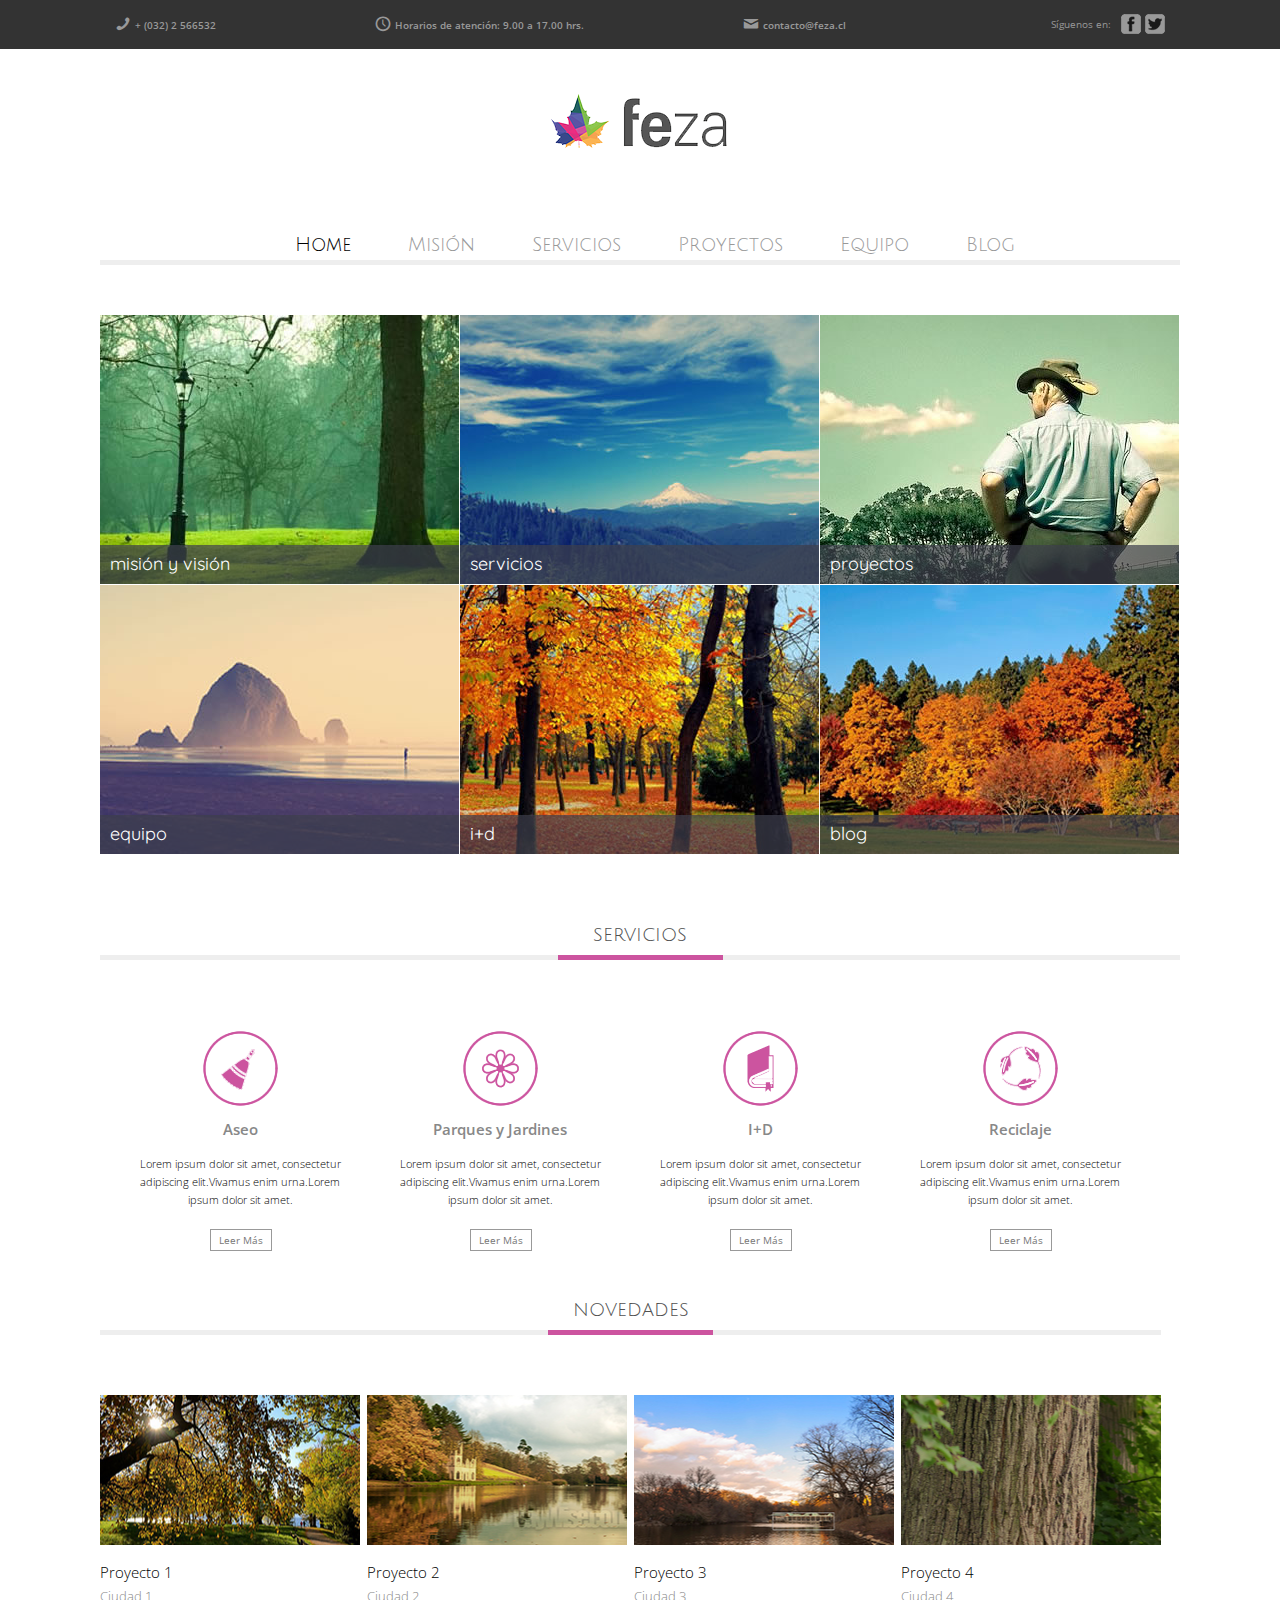
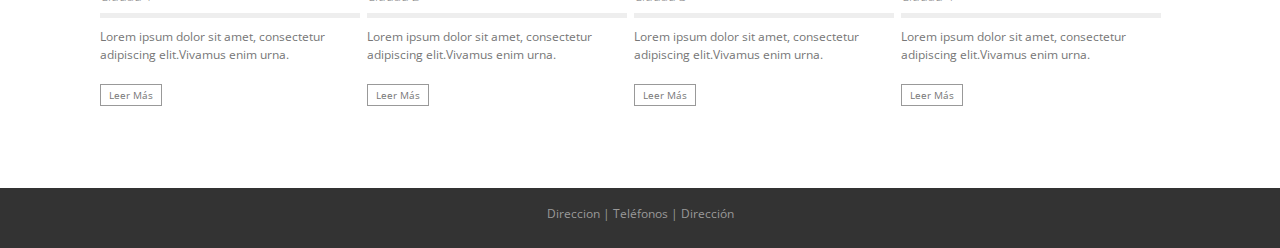
==== commit 2ca9b4d1: "subida sitio feza" ====
--- a/index.html
+++ b/index.html
@@ -1,57 +1,262 @@
-<!DOCTYPE html>
-<html lang="en-us">
-  <head>
-    <meta charset="UTF-8">
-    <title>Feza by cacochavez</title>
-    <meta name="viewport" content="width=device-width, initial-scale=1">
-    <link rel="stylesheet" type="text/css" href="stylesheets/normalize.css" media="screen">
-    <link href='https://fonts.googleapis.com/css?family=Open+Sans:400,700' rel='stylesheet' type='text/css'>
-    <link rel="stylesheet" type="text/css" href="stylesheets/stylesheet.css" media="screen">
-    <link rel="stylesheet" type="text/css" href="stylesheets/github-light.css" media="screen">
-  </head>
-  <body>
-    <section class="page-header">
-      <h1 class="project-name">Feza</h1>
-      <h2 class="project-tagline"></h2>
-      <a href="https://github.com/cacochavez/feza" class="btn">View on GitHub</a>
-      <a href="https://github.com/cacochavez/feza/zipball/master" class="btn">Download .zip</a>
-      <a href="https://github.com/cacochavez/feza/tarball/master" class="btn">Download .tar.gz</a>
-    </section>
-
-    <section class="main-content">
-      <h3>
-<a id="welcome-to-github-pages" class="anchor" href="#welcome-to-github-pages" aria-hidden="true"><span aria-hidden="true" class="octicon octicon-link"></span></a>Welcome to GitHub Pages.</h3>
-
-<p>This automatic page generator is the easiest way to create beautiful pages for all of your projects. Author your page content here <a href="https://guides.github.com/features/mastering-markdown/">using GitHub Flavored Markdown</a>, select a template crafted by a designer, and publish. After your page is generated, you can check out the new <code>gh-pages</code> branch locally. If you’re using GitHub Desktop, simply sync your repository and you’ll see the new branch.</p>
-
-<h3>
-<a id="designer-templates" class="anchor" href="#designer-templates" aria-hidden="true"><span aria-hidden="true" class="octicon octicon-link"></span></a>Designer Templates</h3>
-
-<p>We’ve crafted some handsome templates for you to use. Go ahead and click 'Continue to layouts' to browse through them. You can easily go back to edit your page before publishing. After publishing your page, you can revisit the page generator and switch to another theme. Your Page content will be preserved.</p>
-
-<h3>
-<a id="creating-pages-manually" class="anchor" href="#creating-pages-manually" aria-hidden="true"><span aria-hidden="true" class="octicon octicon-link"></span></a>Creating pages manually</h3>
-
-<p>If you prefer to not use the automatic generator, push a branch named <code>gh-pages</code> to your repository to create a page manually. In addition to supporting regular HTML content, GitHub Pages support Jekyll, a simple, blog aware static site generator. Jekyll makes it easy to create site-wide headers and footers without having to copy them across every page. It also offers intelligent blog support and other advanced templating features.</p>
-
-<h3>
-<a id="authors-and-contributors" class="anchor" href="#authors-and-contributors" aria-hidden="true"><span aria-hidden="true" class="octicon octicon-link"></span></a>Authors and Contributors</h3>
-
-<p>You can <a href="https://help.github.com/articles/basic-writing-and-formatting-syntax/#mentioning-users-and-teams" class="user-mention">@mention</a> a GitHub username to generate a link to their profile. The resulting <code>&lt;a&gt;</code> element will link to the contributor’s GitHub Profile. For example: In 2007, Chris Wanstrath (<a href="https://github.com/defunkt" class="user-mention">@defunkt</a>), PJ Hyett (<a href="https://github.com/pjhyett" class="user-mention">@pjhyett</a>), and Tom Preston-Werner (<a href="https://github.com/mojombo" class="user-mention">@mojombo</a>) founded GitHub.</p>
-
-<h3>
-<a id="support-or-contact" class="anchor" href="#support-or-contact" aria-hidden="true"><span aria-hidden="true" class="octicon octicon-link"></span></a>Support or Contact</h3>
-
-<p>Having trouble with Pages? Check out our <a href="https://help.github.com/pages">documentation</a> or <a href="https://github.com/contact">contact support</a> and we’ll help you sort it out.</p>
-
-      <footer class="site-footer">
-        <span class="site-footer-owner"><a href="https://github.com/cacochavez/feza">Feza</a> is maintained by <a href="https://github.com/cacochavez">cacochavez</a>.</span>
-
-        <span class="site-footer-credits">This page was generated by <a href="https://pages.github.com">GitHub Pages</a> using the <a href="https://github.com/jasonlong/cayman-theme">Cayman theme</a> by <a href="https://twitter.com/jasonlong">Jason Long</a>.</span>
-      </footer>
-
-    </section>
-
-  
-  </body>
-</html>
+<!DOCTYPE HTML>
+<html lang="es">
+
+	<head>
+		<meta charset="UTF-8">
+		<title>FEZA | Servicios de Limpieza</title>
+		<meta name="description" content="Esta es una descripción del sitio">
+		<Link rel="stylesheet" href="css/stylesheet.css">
+        <link href='https://fonts.googleapis.com/css?family=Open+Sans:400,300italic,300,600,400italic,600italic,700,800,700italic,800italic' rel='stylesheet' type='text/css'>
+        <link href='https://fonts.googleapis.com/css?family=Quicksand:400,300,700' rel='stylesheet' type='text/css'>
+        <link href='https://fonts.googleapis.com/css?family=Julius+Sans+One' rel='stylesheet' type='text/css'>
+        <link href='https://fonts.googleapis.com/css?family=Gudea:400,400italic,700' rel='stylesheet' type='text/css'>
+		<script src="https://code.jquery.com/jquery-1.10.1.min.js"></script>
+        
+
+	</head>
+
+<body>
+        <header>
+                <div id="menufijo">
+                    <div id="cajamenufijo">
+                        <ul class="inlineblock">
+                            <li><div class="icon-phone2"></div> <p>+ (032) 2 566532</p></li>
+                            <li><div class="icon-clock"></div><p>Horarios de atención: 9.00 a 17.00 hrs.</p></li>
+                            <li><div class="icon-mail2"></div><a href="mailto:contact@feza.cl"><p>contacto@feza.cl</p></a></li>
+                        </ul>    
+
+                        <div id="social">
+                            <span class="siguenos">Síguenos en:</span>
+                            <a href="http://www.facebook.com"><img src="img/logofacebook.png" alt="Facebook"></a>
+                            <a href="http://www.twitter.com"><img src="img/logotwitter.png" alt="Twitter"></a>
+                        </div> 
+                    </div>                 
+                
+                </div> <!--FIN MENU FIJO-->
+
+
+        </header>
+
+    <div id="contenedor" class="home_contenedor">
+
+        <div class="logoheaderhome">
+            <img src="img/logo.png" alt="FEZA">
+    </div>
+
+            <nav id="menuprincipal" class="menuprincipalhome">
+                <ul>
+                    <li class="paginaactual">Home</li>
+                    <li><a href="mision.html">Misión</a></li>
+                    <li><a href="servicios.html">Servicios</a></li>
+                    <li><a href="proyectos.html">Proyectos</a></li>
+                    <li><a href="equipo.html">Equipo</a></li>
+                    <li><a href="http://fezachile.wordpress.com">Blog</a></li>
+                    
+                </ul>
+            </nav>
+
+<div class="lineagris">
+
+</div>
+
+                <div class="boxgrid captionfull  marginbottom ">
+                    <img src="img/fotobox1.jpg" alt="FEZA">
+                    <div class="cover boxcaption fondobox3">
+                        <div id="boxcontenido">
+                            <span class="textobox">misión y visión</span>
+                            <img src="img/brujula.png" alt="FEZA">
+                            <p>Ser un aporte real para el desarrollo de la comunidad, desde el punto de vista de entregar un servicio integral (...) </p>
+                            <a href="mision.html">
+                            <div id="cuadroleermas">Leer Más</div>
+                            </a>
+                        </div>
+                   </div>      
+                </div>
+
+                <div class="boxgrid captionfull marginleft marginbottom">
+                    <img src="img/fotobox2.jpg" alt="FEZA">
+                    <div class="cover boxcaption fondobox3">
+                        <div id="boxcontenido">
+                            <span class="textobox">servicios</span>
+                            <img src="img/pala.png" alt="FEZA">
+                            <p>Feza ofrece variados servicios en diferentes áreas del aseo y mantención de áreas verdes en la quinta región. </p>
+                            <a href="servicios.html">
+                            <div id="cuadroleermas">Leer Más</div>
+                            </a>
+                        </div>
+                   </div>      
+                </div>
+
+                <div div class="boxgrid captionfull marginleft marginbottom">
+                    <img src="img/fotobox3.jpg" alt="FEZA">
+                    <div class="cover boxcaption fondobox3">
+                        <div id="boxcontenido">
+                           <span class="textobox">proyectos</span>
+                            <img src="img/flor.png" alt="FEZA">
+                            <p>Conoce algunos de los proyectos de construcción, ornato y aseo de áreas verdes realizados por Feza. </p>
+                            <a href="proyectos.html">
+                            <div id="cuadroleermas">Leer Más</div></a>
+                        </div>
+                   </div>    
+                </div>
+
+                 <div div class="boxgrid captionfull  marginbottom">
+                    <img src="img/fotobox4.jpg" alt="FEZA">
+                    <div class="cover boxcaption fondobox3">
+                        <div id="boxcontenido">
+                            <span class="textobox">equipo</span>
+                            <img src="img/equipo.png" alt="FEZA">
+                            <p>Conoce el equipo de trabajo y profesionales que forman parte de Feza en la quinta región. </p>
+                            <a href="equipo.html"><div id="cuadroleermas">Leer Más</div></a>
+                        </div>
+                   </div>    
+                </div>
+
+                 <div div class="boxgrid captionfull marginleft marginbottom">
+                    <img src="img/fotobox5.jpg" alt="FEZA">
+                    <div class="cover boxcaption fondobox3">
+                        <div id="boxcontenido">
+                            <span class="textobox">i+d</span>
+                            <img src="img/lapiz.png" alt="FEZA">
+                            <p>Lorem ipsum dolor sit amet, consectetur adipiscing elit. Vivamus enim urna, blandit non arcu et, sagittis varius risus. </p>
+                            <a href="servicios.html">
+                            <div id="cuadroleermas">Leer Más</div>
+                            </a>
+                        </div>
+                   </div>    
+                </div>
+
+                 <div div class="boxgrid captionfull marginleft marginbottom">
+                    <img src="img/fotobox6.jpg" alt="FEZA">
+                    <div class="cover boxcaption fondobox3">
+                        <div id="boxcontenido">
+                            <span class="textobox">blog</span>
+                            <img src="img/email.png" alt="FEZA">
+                            <p>Lorem ipsum dolor sit amet, consectetur adipiscing elit. Vivamus enim urna, blandit non arcu et, sagittis varius risus. </p>
+                            <a href="http://fezachile.wordpress.com">
+                            <div id="cuadroleermas">Leer Más</div></a>
+                        </div>
+                   </div>    
+                </div>
+      
+
+
+    <div id="contenido">
+
+<section id="seccion_servicios">
+
+            <div id="titulonovedades">
+                <h2>Servicios</h2>
+            </div>
+
+<ul class="tiposdeservicio">
+
+        <li class="tiposdeservicio">  
+            <div id="caja_servicio" class="tipodeservicio_margin-left">
+                <img src="img/iconoaseo.png" alt="FEZA">
+                <h3>Aseo</h3>
+                <p class="tiposdeservicio_p">Lorem ipsum dolor sit amet, consectetur adipiscing elit.Vivamus enim urna.Lorem ipsum dolor sit amet.</p>
+                <a href="servicios.html"><span class="tiposdeservicio_leermas padding-left">Leer Más </span></a>
+            </div>
+        </li>
+
+        <li class="tiposdeservicio">
+            <div id="caja_servicio" class="tipodeservicio_margin-left">
+                <img src="img/iconoparquesyjardines.png" alt="FEZA">
+                <h3>Parques y Jardines</h3>
+                <p class="tiposdeservicio_p">Lorem ipsum dolor sit amet, consectetur adipiscing elit.Vivamus enim urna.Lorem ipsum dolor sit amet.</p>
+                <a href="servicios.html"><span class="tiposdeservicio_leermas padding-left">Leer Más </span></a>
+            </div>
+        </li>
+          
+        <li class="tiposdeservicio">    
+            <div id="caja_servicio" class="tipodeservicio_margin-left">
+                <img src="img/iconoi+d.png" alt="FEZA">
+                <h3>I+D</h3>
+                <p class="tiposdeservicio_p">Lorem ipsum dolor sit amet, consectetur adipiscing elit.Vivamus enim urna.Lorem ipsum dolor sit amet.</p>
+                <a href="servicios.html"><span class="tiposdeservicio_leermas padding-left">Leer Más </span></a>
+            </div>
+        </li>
+
+        <li class="tiposdeservicio">    
+            <div id="caja_servicio" class="tipodeservicio_margin-left">
+                <img src="img/iconoreciclaje.png" alt="FEZA">
+                <h3>Reciclaje</h3>
+                <p class="tiposdeservicio_p">Lorem ipsum dolor sit amet, consectetur adipiscing elit.Vivamus enim urna.Lorem ipsum dolor sit amet.</p>
+                <a href="servicios.html"><span class="tiposdeservicio_leermas padding-left">Leer Más </span></a>
+            </div>
+        </li>
+
+<section id="seccion_novedades">
+            <div id="titulonovedades">
+                <h2>Novedades</h2>
+            </div>
+
+        <section id="cajasnovedades">
+
+            <article id="caja_novedades_proyecto">
+                <div id="caja_novedades_img" class="img_proyecto1">
+                </div>
+                <h3>Proyecto 1</h3>
+                <h4>Ciudad 1</h4>
+                <p>Lorem ipsum dolor sit amet, consectetur adipiscing elit.Vivamus enim urna. </p>
+                <a href="proyecto1.html"><span class="leermas">Leer Más </span></a>
+            </article>
+
+            <article id="caja_novedades_proyecto" class="marginleft_novedades">
+                <div id="caja_novedades_img" class="img_proyecto2">
+                </div>
+                <h3>Proyecto 2</h3>
+                <h4>Ciudad 2</h4>
+                <p>Lorem ipsum dolor sit amet, consectetur adipiscing elit.Vivamus enim urna.</p>
+                <a href="proyecto1.html"><span class="leermas">Leer Más </span></a>
+            </article>
+
+            <article id="caja_novedades_proyecto" class="marginleft_novedades"> <!--div entry o article??-->
+                <div id="caja_novedades_img" class="img_proyecto3">
+                </div>
+                <h3>Proyecto 3</h3>
+                <h4>Ciudad 3</h4>
+                <p>Lorem ipsum dolor sit amet, consectetur adipiscing elit.Vivamus enim urna. </p>
+                <a href="proyecto1.html.html"><span class="leermas">Leer Más </span></a>
+            </article>
+
+            <article id="caja_novedades_proyecto" class="marginleft_novedades">
+                <div id="caja_novedades_img" class="img_proyecto4">
+                </div>
+            <h3>Proyecto 4</h3>
+            <h4>Ciudad 4</h4>
+            <p>Lorem ipsum dolor sit amet, consectetur adipiscing elit.Vivamus enim urna. </p>
+            <a href="proyecto1.html"><span class="leermas">Leer Más </span></a>
+            </article>
+
+
+ </section>
+
+
+    </section>
+
+
+    </section> <!--fin proyectos recientes-->
+
+
+    </div><!--fin contenido-->
+</div> <!--fin contenedor-->
+      <footer>
+     
+
+
+        <div id="datosfooter">
+            <div>
+            Direccion  |  Teléfonos   |   Dirección
+            </div>
+            
+        </div>
+
+    </footer>
+
+
+<script src="js/javascript.js"></script>
+</body> 
+</html>
+    
--- a/css/stylesheet.css
+++ b/css/stylesheet.css
@@ -0,0 +1,1055 @@
+/* http://meyerweb.com/eric/tools/css/reset/ 
+   v2.0 | 20110126
+   License: none (public domain)
+*/
+
+
+
+/* I C O M O O N S */
+
+@font-face {
+	font-family: 'icomoon';
+	src:url('fonts/fonts/icomoon.eot?-li91wa');
+	src:url('fonts/fonts/icomoon.eot?#iefix-li91wa') format('embedded-opentype'),
+		url('fonts/fonts/icomoon.ttf?-li91wa') format('truetype'),
+		url('fonts/fonts/icomoon.woff?-li91wa') format('woff'),
+		url('fonts/fonts/icomoon.svg?-li91wa#icomoon') format('svg');
+	font-weight: normal;
+	font-style: normal;
+}
+
+[class*="icon-"] {
+	font-family: 'icomoon';
+	speak: none;
+	font-style: normal;
+	font-weight: normal;
+	font-variant: normal;
+	text-transform: none;
+	line-height: 1;
+	display: inline-block;
+	padding-right: 5px;
+	position: absolute;
+	padding-top: 1px;
+
+	/* Better Font Rendering =========== */
+	-webkit-font-smoothing: antialiased;
+	-moz-osx-font-smoothing: grayscale;
+}
+
+.icon-mail2:before {
+	content: "\e603";
+	margin-top: 10px
+}
+.icon-phone2:before {
+	content: "\e604";
+}
+.icon-clock:before {
+	content: "\e605";
+}
+
+/*  fin     I C O M O O N S */
+
+/*RESET*/
+
+html, body, div, span, applet, object, iframe,
+h1, h2, h3, h4, h5, h6, p, blockquote, pre,
+a, abbr, acronym, address, big, cite, code,
+del, dfn, em, img, ins, kbd, q, s, samp,
+small, strike, strong, sub, sup, tt, var,
+b, u, i, center,
+dl, dt, dd, ol, ul, li,
+fieldset, form, label, legend,
+table, caption, tbody, tfoot, thead, tr, th, td,
+article, aside, canvas, details, embed, 
+figure, figcaption, footer, header, hgroup, 
+menu, nav, output, ruby, section, summary,
+time, mark, audio, video {
+	margin: 0;
+	padding: 0;
+	border: 0;
+	font-size: 100%;
+	font: inherit;
+	vertical-align: baseline;
+}
+/* HTML5 display-role reset for older browsers */
+article, aside, details, figcaption, figure, 
+footer, header, hgroup, menu, nav, section {
+	display: block;
+}
+body {
+	line-height: 1;
+	font-family: "open sans"
+}
+
+a{
+	text-decoration: none
+}
+
+ol, ul {
+	list-style: none;
+}
+blockquote, q {
+	quotes: none;
+}
+blockquote:before, blockquote:after,
+q:before, q:after {
+	content: '';
+	content: none;
+}
+table {
+	border-collapse: collapse;
+	border-spacing: 0;
+}
+
+p{
+	font-size: 11px;
+	line-height: 18px;
+	font-family: "Open Sans";
+	font-weight: lighter;
+	text-align: left;
+	padding-left:10px;
+	padding-right: 10px
+
+}
+
+h2{
+	font-size: 20px;
+	font-family: "Julius Sans One";
+	margin-bottom: 25px;
+	text-transform: lowercase;
+	text-align: center;
+	color: #515151
+}
+
+.tipodeservicio_margin-left{
+	margin-left: 20px
+}
+
+.tiposdeservicio_p{
+	padding:10px;
+		text-align: center
+}
+
+.titulocaption{
+	color: white;
+	padding-top:15px;
+	display: block;
+
+}
+
+.leermas{
+	font-size: 11px;
+	font-family:"open Sans";
+	text-align: right;
+	padding-top: 20px;
+	display: block;
+	padding-right: 10px;
+	padding-bottom: 10px;
+	font-weight: 400;
+	color: white;
+}
+
+.tiposdeservicio_leermas{
+	    border: 1px solid #999999;
+    color: #777777;
+    float: left;
+    font-size: 10px;
+
+    margin-left: 90px;
+    margin-top: 10px;
+    padding: 5px;
+    text-align: center;
+    width: 50px;
+}
+
+.tiposdeservicio h3{
+font-size: 15px;
+	font-family: "Open Sans";
+	padding: 15px 0 8px 0;
+	font-weight: 600;
+	color: #888888
+
+}
+/*fin RESET*/
+
+
+/*HEADER*/
+
+#menufijo{
+
+	background-color:#333333;
+	color: #999999;
+	position: fixed;
+	width: 100%;
+	z-index: 2
+}
+
+.inlineblock{
+	display: inline-block;
+
+}
+
+#menufijo li{
+	display: inline-block;
+	margin-right:145px;
+	margin-top: 10px;
+position: relative;
+	padding-bottom: 10px
+}
+
+#menufijo li p{
+	font-size: 10px;
+	font-family: "open sans";
+	font-weight: 600;
+	display: inline-block;
+	padding-left: 20px;
+}
+
+#menufijo li a{
+	color:#999999;}
+
+
+#cajamenufijo{
+	width: 1050px;
+	margin: 5px auto 5px;
+
+}
+
+
+.siguenos{
+margin-top: 5px;
+float: left;
+font-size: 10px;
+padding-right: 10px
+}
+
+#social{
+float:right;
+position: relative;
+margin-top: 9px;
+}
+
+#social img{
+opacity: .5
+}
+
+
+#social img:hover{
+	opacity:.7
+}
+
+#menuprincipal{
+font-family: "Julius Sans One";
+
+
+ }
+
+.lineagris{
+	background-color: #EEEEEE;
+	height: 5px;
+	margin-top: -5px;
+	margin-bottom: 50px;
+}
+
+.lineagris_menuinterior{
+	width: 650px;
+	float:right;
+
+}
+
+/* fin HEADER*/
+
+
+
+
+
+
+
+
+/*MENU PRINCIPAL*/
+
+#menuprincipal li{
+display:inline-block;
+margin-left: 30px;
+padding:10px;
+}
+
+#menuprincipal li a:hover{
+	border-bottom: 5px solid #CC549F;
+	padding-bottom: 5px;
+	color: black;
+
+}
+
+#menuprincipal a{
+color: #999999
+}
+
+
+
+.menuprincipalhome{
+text-align:center;
+font-size: 19px
+}
+
+.paginainterior_menu{
+padding-bottom: 90px;
+padding-top: 80px
+
+}
+
+.paginaactual{
+		color: black !important;
+
+}
+
+
+/*fin menu principal */
+
+
+#contenedor{
+
+padding-top:35px;
+
+display: relative;
+margin-left: auto;
+margin-right:auto;
+}
+
+.paginainterior_contenedor{
+	width: 1080px
+}
+
+.home_contenedor{
+	width: 1080px;
+}
+
+/* L O G O S */
+
+.logoheaderhome{
+	text-align: center;
+	padding-top: 50px;
+	padding-bottom: 60px
+}
+
+#logoheader{
+margin-top: 10px;
+margin-bottom: 50px
+}
+
+.logointerior{
+display: block;
+float: left;
+position: absolute;
+margin-top: -10px;
+margin-left: -5px
+}
+
+.logohome{
+	width: 155px;
+	margin-top: -50px;
+	position: absolute;
+	margin-left: 120px
+}
+
+.menuinterior{
+	padding-left: 400px;
+	font-size: 15px
+}
+
+.sloganhome{
+	font-family: "open sans";
+	color: #57A03F;
+	font-size: 30px;
+	margin-bottom: 15px;
+	display: block
+}
+
+.sloganservicios{
+	font-family: "open sans";
+	color: #57A03F;
+	font-size: 15px;
+	margin-bottom: 15px;
+	display: block
+}
+
+
+#textoheader{
+	display: inline-block;
+	margin-right: 276px;
+	width: 440px;
+}
+
+.textoheaderhome{
+	float: right;
+	margin-top: 10px
+}
+
+.textoheaderservicios{
+	margin-left: 60px
+}
+
+#textoheader h2{
+	text-align: left;
+	padding-top: 10px;
+	padding-bottom: 10px
+}
+
+#textoheader p{
+	padding-left: 0
+}
+
+/*fin  L O G O S */
+
+
+
+/* B  O  X */
+
+/* box home */
+
+#cuadroleermas{
+	border: 1px solid rgba(255, 255, 255, .5);
+    -webkit-background-clip: padding-box; /* for Safari */
+    background-clip: padding-box; /* for IE9+, Firefox 4+, Opera, Chrome */;
+	width: 72px;
+	color: white;
+	float: right;
+	font-family: "open sans";
+	font-size: 11px;
+	text-align: center;
+	padding: 5px;
+}
+
+#cuadroleermas a:hover{
+	font-weight: 600;
+	background-color: black
+
+}
+
+.textobox{
+	font-size: 18px;
+	font-family: "quicksand";
+	padding-bottom: 15px;
+	text-align: left;
+	display: block;
+	text-transform: lowercase;
+	color: white;
+
+}
+
+.marginleft_novedades{
+	margin-left: 7px
+}
+
+
+.marginleft{
+	margin-left: 1px
+}
+
+.marginbottom{
+	margin-bottom:1px
+}
+
+#boxhome{
+	width:359px;
+	height: 269px;
+	float:left;
+	overflow: hidden
+}
+
+#boxcontenido{
+padding: 10px
+}
+
+
+#boxcontenido p{
+font-weight: normal;
+padding-left: 60px;
+padding-right: 60px;
+text-align: center;
+padding-bottom: 60px
+}
+
+#cajaproyectos{
+	width: 1000px;
+	margin:0 auto;
+height: 260px
+}
+
+#boxhome a{
+	height: 269px;
+	display: block;
+}
+
+#boxhome img{
+	position: absolute;
+}
+
+#boxhome img:hover{
+	opacity: .4;
+	transition: opacity .25s ease-in-out; -moz-transition: opacity .25s ease-in-out; -webkit-transition: opacity .25s ease-in-out;
+}
+
+.backgroundbox1{
+background-image:url("../img/fondobox6.jpg");
+}
+
+.backgroundbox2 a{
+background-image:url("../img/fondobox2.jpg");
+opacity: .9
+}
+
+.backgroundbox2 a:hover{
+opacity: 1;
+transition: opacity .25s ease-in-out; -moz-transition: opacity .25s ease-in-out; -webkit-transition: opacity .25s ease-in-out;
+}
+
+
+.backgroundbox3{
+background-image:url("../img/fondobox3.jpg");
+}
+
+.backgroundbox4 a{
+background-image:url("../img/fondobox4.jpg");
+opacity:.9;
+}
+
+.backgroundbox4 a:hover{
+	opacity:1;
+	transition: opacity .25s ease-in-out; -moz-transition: opacity .25s ease-in-out; -webkit-transition: opacity .25s ease-in-out;
+}
+
+
+.backgroundbox5{
+background-image:url("../img/fondobox5.jpg");
+}
+
+
+.backgroundbox6 a{
+background-image:url("../img/fondobox6.jpg");
+opacity: .9
+
+}
+
+.backgroundbox6 a:hover{
+	opacity:1;
+	transition: opacity .25s ease-in-out; -moz-transition: opacity .25s ease-in-out; -webkit-transition: opacity .25s ease-in-out;
+}
+
+
+.paddingbottom{
+	padding-bottom: 30px !important
+}
+
+/* box servicios */
+
+#boxservicios{
+	width:360px;
+	height: 270px;
+	float:right;
+	clear: both;
+	overflow: hidden;
+	margin-right: 60px
+}
+
+#boxservicios a{
+	height: 270px;
+	display: block
+}
+
+#boxservicios p{
+	padding-left: 50px;
+	padding-right: 50px;
+	display: block;
+	color: white;
+}
+
+#boxservicios img{
+	position: absolute;
+}
+
+#boxservicios img:hover{
+	opacity: .1;
+	transition: opacity .25s ease-in-out; -moz-transition: opacity .25s ease-in-out; -webkit-transition: opacity .25s ease-in-out;
+}
+
+
+
+
+/* FIN  B  O  X 
+
+
+
+
+/* T  E  X  T  O  S */
+
+.paginainterior_p{
+
+padding-left: 0px;
+padding-bottom: 40px;
+}
+
+.paginainterior_p_iconos{
+	padding-left: 45px;
+}
+
+.paginainterior_h2{
+text-align:left;
+font-size:20px;}
+
+.paginainterior_cajatexto{
+	width: 600px;
+	padding-bottom: 50px
+}
+
+#paginainterior_cajaimagenes{
+    width:400px;
+    height:100%;
+	float:right;
+	clear: both;
+	overflow: hidden;
+}
+
+.paginainteriorservicios_cajatexto{
+	width: 1080px
+}
+/* fin T  E  X  T  O  S */
+
+
+#cajasnovedades{
+
+margin: 0 auto 0 auto;
+
+position: relative;
+
+}
+
+
+#titulonovedades{
+	margin-bottom: 60px;
+	padding-top: 20px;
+	border-bottom: 5px solid #EEEEEE;
+	height: 30px
+}
+
+#titulonovedades h2{
+	border-bottom: 5px solid #CC549F;
+	width: 165px;
+	margin-left: auto;
+	margin-right: auto;
+	padding-bottom: 10px
+}
+
+/* Contenido */
+
+
+
+
+#seccion_novedades .leermas{
+	margin-right: 10px;
+	margin-top: 10px;
+	color: #777777;
+	border:1px solid #999999;
+	width: 50px;
+	float: left;
+	padding: 5px;
+	font-size: 10px;
+	text-align: center
+}
+
+#seccion_novedades{
+	clear: both;
+	padding-top: 0px;
+	margin:0px auto;
+}
+
+#seccion_servicios{
+	clear: both;
+	padding-top: 50px;
+	margin:0px auto;
+}
+
+#caja_novedades_proyecto{
+	width: 260px;
+
+display: inline-block;
+	overflow: hidden;
+}
+
+#caja_novedades_proyecto p{
+	padding: 10px 0 10px 0;
+	font-size: 12px;
+	color: #777777;
+	font-weight: 400
+}
+
+.paginainterior_h3{
+	margin-bottom: 20px;
+	font-weight: lighter;
+	display: inline-block;
+}
+
+.h3_iconos{
+	display: inline-block;
+    font-weight: lighter;
+    margin-bottom: 20px;
+    margin-left: 10px;
+    margin-top: 9px;
+    position: absolute;
+
+}
+
+#caja_novedades_proyecto h3{
+	font-size: 15px;
+	font-family: "Open Sans";
+	padding: 20px 0 10px 0;
+	font-weight: 300;
+	color: black
+	}
+
+ .columnaestrecha{
+ 	width: 700px
+ }
+
+.bold{
+	font-weight: 600 ;
+	color: #CC549F
+}
+#trabajosrealizados{
+	margin-bottom: 50px;
+	margin-left: 45px
+}
+
+#trabajosrealizados h3{
+font-size: 15px;
+	font-family: "Open Sans";
+	padding: 0px 0 15px 0;
+	font-weight: 400;
+	color: #999999
+	}
+
+
+ #caja_novedades_proyecto h4{
+	font-size: 13px;
+	font-family: "Open Sans";
+	padding: 0 0 10px 0px;
+	font-weight: lighter;
+	color: #888888;
+	border-bottom: 5px solid #eeeeee;
+	}
+
+ #trabajosrealizados h4{
+	font-size: 13px;
+	font-family: "Open Sans";
+	padding: 0 0 10px 0px;
+	font-weight: lighter;
+	color: #CC549F
+	}
+
+ #trabajosrealizados h4 a:hover{
+ 	border-bottom: 1px solid black
+
+}
+
+
+#caja_novedades_img{
+	overflow: hidden;
+width: 260px;
+height: 150px;
+background-position: center;
+
+}
+
+.tiposdeservicio{
+	display: inline-block;
+	font-size: 0;
+
+}
+
+#caja_servicio{
+	width: 240px;
+padding-top: 10px;
+	height: 250px;
+	display: inline-block;
+	text-align: center
+}
+
+.img_proyecto1{
+background-image:url("../img/proyecto1.jpg");
+
+}
+
+.img_proyecto2{
+background-image:url("../img/proyecto2.jpg");
+
+}
+
+.img_proyecto3{
+background-image:url("../img/proyecto3.jpg");
+
+}
+
+.img_proyecto4{
+background-image:url("../img/proyecto4.jpg");
+
+}
+
+/* Fin_Contenido */
+
+
+
+
+/* Footer */
+
+footer{
+	width: 100%;
+	clear: both;
+	height: 60px;
+	background-color: #333333;
+	margin-top: 80px;
+	display: inline-block;
+color: #999999;}
+
+
+#menufooter{
+float: right;
+margin-top: -6px;
+padding-right: 70px
+}
+
+
+
+
+#socialfooter{
+clear: both;
+display: block;
+float: right;
+margin-top: -15px;
+padding-right: 10px
+}
+
+#socialfooter img{
+opacity: .5
+}
+
+
+#socialfooter img:hover{
+	opacity:.7
+}
+
+#menufooter li{
+display: inline-block;
+margin: 5px;
+height: 10px;
+margin-top: 10px;
+font-family: "Open Sans";
+font-size: 11px;
+height: 15px;
+font-weight: 600
+}
+
+
+
+#menufooter li a{
+	color: #777777
+}
+#menufooter li a:hover{
+	color: #999999
+}
+
+#datosfooter{
+
+    clear: both;
+    font-size: 10px;
+    padding-bottom: 20px;
+    padding-top: 20px;
+    text-align: center;
+    font-size: 12px
+}
+
+
+
+/* fin Footer */
+
+
+
+
+
+
+/*cajas plugin*/
+*{ padding:0px; margin:0px; }
+			
+			
+			
+			.boxgrid{ 
+				width: 359px; 
+				height: 269px; 
+		 
+				float:left; 
+				background:#161613; 
+				 
+				overflow: hidden; 
+				position: relative; 
+			}
+				.boxgrid img{ 
+					
+					top: 0; 
+					left: 0; 
+					border: 0; 
+				}
+		
+				.boxgrid p{
+				padding-top: 0px;
+				padding-bottom: 30px;
+				padding-left: 0;
+				padding-right: 0;
+				display: block;
+				color: white;
+			}
+
+.fondobox1{
+					background-image: url("../img/fondo1.png");	
+					
+
+}
+
+.fondobox2{
+					background-image: url("../img/fondo2.png");
+}
+
+.fondobox3{
+					background-image: url("../img/fondo3.png");
+}
+
+.fondobox4{
+					background-image: url("../img/fondo4.png");
+}
+
+.fondobox5{
+					background-image: url("../img/fondo5.png");
+}
+
+.fondobox6{
+					background-image: url("../img/fondo6.png"); 
+
+
+				}
+			.boxcaption{ 
+				float: left; 
+
+				position: absolute; 
+				height: 400px; 
+				width: 100%; 
+
+ 			}
+ 				.captionfull .boxcaption {
+ 					top: 230px;
+ 					left: 0;
+ 				}
+ 				.caption .boxcaption {
+ 					top: 230px;
+ 					left: 0;
+ 				}
+
+
+
+
+   /* Prevents slides from flashing */
+
+.icon-sliderder{
+	font-size: 25px;
+	font-weight:600;
+	font-family: "Julius Sans One";
+	margin-left: 25px;
+	z-index: 1;
+	height: 20px;
+	width: 20px;
+	color: #868686 
+
+}
+
+.margintop{
+	margin-top: 40px
+}
+
+.floatleft{
+	float: left;
+}
+
+.icon-sliderizq{
+
+	font-size: 25px;
+	font-weight:600;
+	font-family: "Julius Sans One";
+	margin-left: 10px;
+	color: #868686;
+	z-index: 1;
+
+}
+
+
+
+
+#slides {
+      display: none;
+
+    }
+
+    #slides .slidesjs-navigation {
+      margin-top:3px;
+    }
+
+    #slides .slidesjs-previous {
+      margin-right: 5px;
+      float: left;
+    }
+
+    #slides .slidesjs-next {
+      margin-right: 5px;
+      float: left;
+    }
+
+    .slidesjs-pagination {
+      margin: 10px 10px 0;
+      float: right;
+      list-style: none;
+    }
+
+    .slidesjs-pagination li {
+      float: left;
+      margin: 0 1px;
+    }
+
+    .slidesjs-pagination li a {
+      display: block;
+      width: 13px;
+      height: 0;
+      padding-top: 13px;
+      background-image: url("../img/pagination.png");
+      background-position: 0 0;
+      float: left;
+      overflow: hidden;
+    }
+
+    .slidesjs-pagination li a.active,
+    .slidesjs-pagination li a:hover.active {
+      background-position: 0 -13px
+    }
+
+    .slidesjs-pagination li a:hover {
+      background-position: 0 -26px
+    }
+
+    #slides a:link,
+    #slides a:visited {
+      color: #333
+    }
+
+    #slides a:hover,
+    #slides a:active {
+      color: #9e2020
+    }
+
+    .navbar {
+      overflow: hidden
+    }